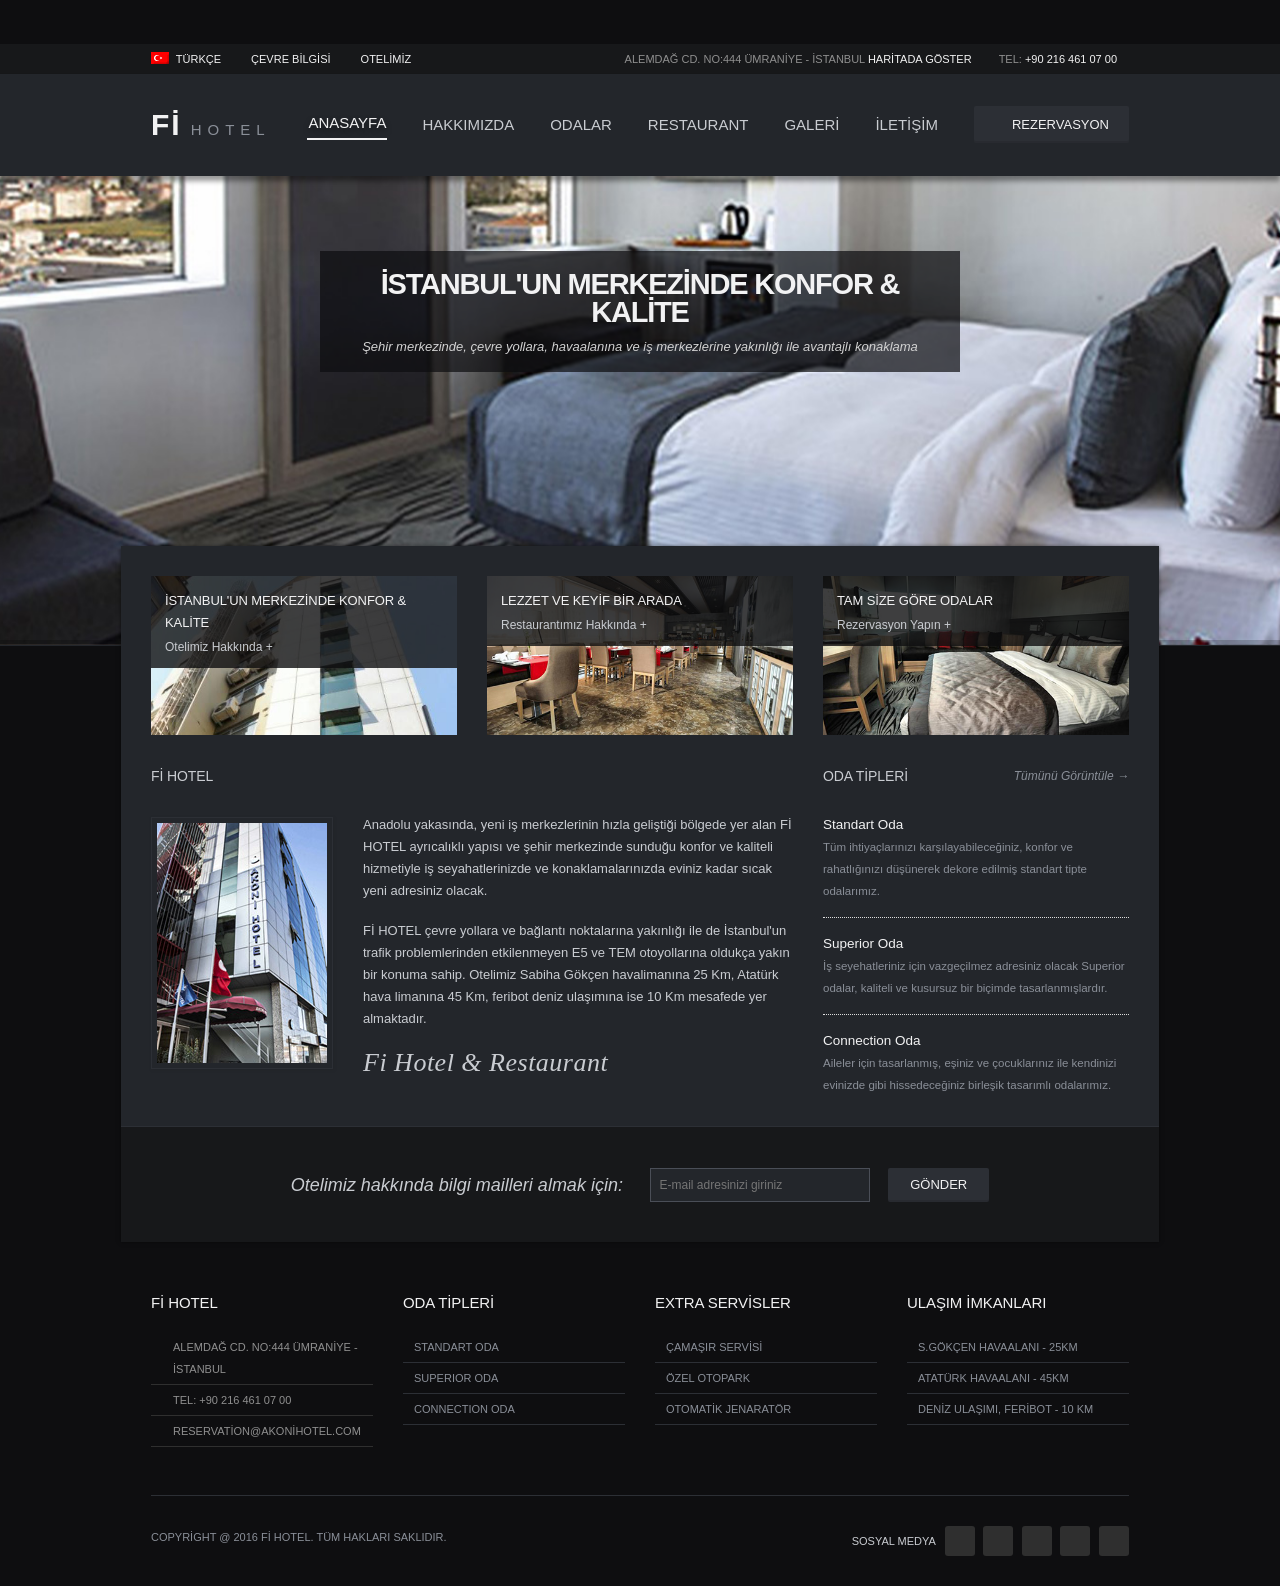
==== index.html @ b672c364 "Add files via upload" ====
<!DOCTYPE html>
<html class=" js inlinesvg csstransforms csstransforms3d csstransitions" lang="tr" id="ls-global"><head><meta http-equiv="Content-Type" content="text/html; charset=UTF-8"><style>body {transition: opacity ease-in 0.2s; } 
body[unresolved] {opacity: 0; display: block; overflow: hidden; position: relative; } 
</style>
<title>Fİ HOTEL WEB SİTESİNE HOŞGELDİNİZ</title>
<meta name="description" content="Şehir merkezinde, çevre yollara, havaalanına ve iş merkezlerine yakınlığı ile avantajlı konaklama.">
<meta name="Abstract" content="İSTANBUL&#39;UN MERKEZİNDE KONFOR &amp; KALİTE"> 
<meta name="keywords" content="hotel, otel, istanbul, istanbul otel, istanbul hotel, istanbul accommodation, accommodation, konaklama, ucuz hotel, ümraniye hotel, ümraniye, turkey otel, turkey hotel, turkey accommodation, fi hotel, fi otel, akoni hotel, akoni otel, ardina hotel, ardina otel ">
<meta name="classification" content="Tasarım, tekstil, giyim">



<meta http-equiv="content-language" content="TR">
<meta http-equiv="expires" content="0"> 
<meta name="alias" content="http://www.akonihotel.com">
<meta name="owner" content="http://www.akonihotel.com">
<meta name="copyright" content="©2016 http://www.akonihotel.com">
<meta name="distribution" content="Global">
<meta name="home_url" content="http://www.akonihotel.com"> 
<meta name="robots" content="all">
<meta name="robots" content="index">
<meta name="robots" content="follow">
<meta name="robots" content="imageindex">
<meta name="robots" content="archive">
<meta name="robots" content="all">
<meta name="revisit-after" content="7 days">
<meta name="rating" content="general">
<meta name="viewport" content="width=device-width,initial-scale=1.0,maximum-scale=1">

    <link href="./ANA_SAYFA_files/css" rel="stylesheet" type="text/css">    
    <link rel="stylesheet" href="./ANA_SAYFA_files/layerslider.css">
    <link rel="stylesheet" href="./ANA_SAYFA_files/style.css">
    <link rel="stylesheet" href="./ANA_SAYFA_files/flexslider.css">
    <link rel="stylesheet" href="./ANA_SAYFA_files/responsive.css">
    <link rel="stylesheet" href="./ANA_SAYFA_files/font-awesome.min.css">
    <link rel="stylesheet" href="./ANA_SAYFA_files/prettyPhoto.css">
    <link rel="stylesheet" href="./ANA_SAYFA_files/woocommerce-modify.css">
    <link rel="stylesheet" href="./ANA_SAYFA_files/brown.css">
    <link rel="stylesheet" href="./custom-colors.css">

    <!-- Browser Specical File-->
    <!--[if IE 8]><link href="assets/css/ie8.css" rel="stylesheet" type="text/css" /><![endif]-->
    
    <!-- JavaScript -->
    <div class="fit-vids-style">­<style>               .fluid-width-video-wrapper {                 width: 100%;                              position: relative;                       padding: 0;                            }                                                                                   .fluid-width-video-wrapper iframe,        .fluid-width-video-wrapper object,        .fluid-width-video-wrapper embed {           position: absolute;                       top: 0;                                   left: 0;                                  width: 100%;                              height: 100%;                          }                                       </style></div><script src="./ANA_SAYFA_files/jquery-1.9.1.min.js"></script>
    <script src="./ANA_SAYFA_files/jquery.modernizr.js"></script>

<link rel="stylesheet" href="./ANA_SAYFA_files/skin.css" type="text/css"></head>
<body>

<div class="body-outer-wrapper">
    <div id="body-wrapper" class="body-wrapper full-width-mode">
        
        <header id="header" class="header-container-wrapper">

            <div class="top-bar-outer-wrapper">
                <div class="top-bar-wrapper container">
                    <div class="row">
                        <div class="top-bar-left left">
                            <nav id="top-nav-id" class="top-nav slideMenu">
                                <ul>
                                    <li style="z-index: 300;"><a href="index.html" class="hasSubMenu"><img class="iclflag" src="./ANA_SAYFA_files/tr.png" alt=""> TÜRKÇE<span class="subDown"></span></a>
                                        <ul style="display: none; top: 30px; visibility: visible;">
                                            <li><a href="index.html"><img class="iclflag" src="./ANA_SAYFA_files/uk_.png" alt=""> English</a></li>
                                        </ul>
                                    </li>
                                    <li><a href="cevre_bilgisi.html">ÇEVRE BİLGİSİ</a></li>
                                    <li><a href="hakkimizda.html">OTELİMİZ</a></li>
                                </ul>
                            </nav>
                        </div>
                        <div class="top-bar-right right">
                            <ul class="top-bar-contact">
                                <li class="top-bar-address">ALEMDAĞ CD. NO:444 ÜMRANİYE - İSTANBUL <a href="iletisim.html">HARİTADA GÖSTER</a></li>
                                <li class="top-bar-phone">TEL: <span>+90 216 461 07 00</span></li>
                                <!-- <li class="top-bar-mail"><a href="#">Reservation@hotec.com</a></li> -->
                            </ul>
                        </div>
                        <div class="clear"></div>
                    </div>
                </div><!-- END .top-bar-wrapper -->
            </div> <!-- END .top-bar-outer-wrapper -->
            <div class="header-outer-wrapper" logo-height="41">
                <div class="header-wrapper container">
                    <div class="row">
                        <div class="twelve columns b0">
                            <div class="header-left left">
                                <div class="logo-wrapper">
                                    <h1><a href="index.html" class="text-logo"><span class="tl-mark">Fİ</span><span class="tl-word">Hotel</span></a></h1>
                                </div>
                            </div>
                            <div class="header-right right">
                                <a href="#" id="primary-nav-mobile-a" class="primary-nav-close">
                                    <span></span>
                                    MENU
                                </a>
                                <nav id="primary-nav-mobile"><ul id="primary-nav-mobile-id">
                                        <li class="current-menu-item"><a href="index.html">ANASAYFA</a></li>
                                        <li><a href="hakkimizda.html">HAKKIMIZDA</a></li>
                                        <li><a href="odalar.html">ODALAR</a></li>
                                        <li><a href="restaurant.html">RESTAURANT</a></li>
                                        <li><a href="galeri.html">GALERİ</a></li>
                                        <li><a href="iletisim.html">İLETİŞİM</a></li>
                                    </ul></nav>
                                <a href="rezervasyon.html" class="btn btn_cyan"><i class="date_icon"></i>REZERVASYON</a>
                                <nav id="primary-nav-id" class="primary-nav slideMenu">
                                    <ul>
                                        <li class="current-menu-item"><a href="index.html" class="">ANASAYFA</a></li>
                                        <li class=""><a href="hakkimizda.html" class="">HAKKIMIZDA</a></li>
                                        <li><a href="odalar.html">ODALAR</a></li>
                                        <li><a href="restaurant.html">RESTAURANT</a></li>
                                        <li><a href="galeri.html">GALERİ</a></li>
                                        <li><a href="iletisim.html">İLETİŞİM</a></li>
                                    </ul>
                                </nav>
                                <div class="clear"></div>
                            </div>
                            <div class="clear"></div>
                        </div>
                        <div class="clear"></div>
                    </div>
                </div><!-- END .header-wrapper -->
            </div><!-- END .header-outer-wrapper -->
        </header> <!-- END .header-container-wrapper -->

        <div class="slider-outer-wrapper">
            <div class="main_slider">
                <div id="layerslider" style="width: 100%; height: 500px; margin: 0px auto; visibility: visible;" class="ls-container ls-fullwidth"><div class="ls-webkit-hack"></div>

                    <div class="ls-inner" style="background-color: transparent; width: 1905px; height: 500px;"><div class="ls-lt-container ls-overflow-hidden" style="width: 1905px; height: 500px;"><div class="ls-lt-tile" style="width: 1905px; height: 71px;"><div class="ls-curtile" style="top: 71px; left: 0px;"><img src="./ANA_SAYFA_files/main_03.jpg" style="width: 2000px; height: 500px; margin-left: -47.5px; margin-top: 0px;"></div><div class="ls-nexttile" style="top: 0px; left: 0px; opacity: 1;"><img src="./ANA_SAYFA_files/main_02.jpg" style="width: 2000px; height: 500px; margin-left: -47.5px; margin-top: 0px;"></div></div><div class="ls-lt-tile" style="width: 1905px; height: 71px;"><div class="ls-curtile" style="top: 71px; left: 0px;"><img src="./ANA_SAYFA_files/main_03.jpg" style="width: 2000px; height: 500px; margin-left: -47.5px; margin-top: -71px;"></div><div class="ls-nexttile" style="top: 0px; left: 0px; opacity: 1;"><img src="./ANA_SAYFA_files/main_02.jpg" style="width: 2000px; height: 500px; margin-left: -47.5px; margin-top: -71px;"></div></div><div class="ls-lt-tile" style="width: 1905px; height: 71px;"><div class="ls-curtile" style="top: 71px; left: 0px;"><img src="./ANA_SAYFA_files/main_03.jpg" style="width: 2000px; height: 500px; margin-left: -47.5px; margin-top: -142px;"></div><div class="ls-nexttile" style="top: 0px; left: 0px; opacity: 1;"><img src="./ANA_SAYFA_files/main_02.jpg" style="width: 2000px; height: 500px; margin-left: -47.5px; margin-top: -142px;"></div></div><div class="ls-lt-tile" style="width: 1905px; height: 71px;"><div class="ls-curtile" style="top: 71px; left: 0px;"><img src="./ANA_SAYFA_files/main_03.jpg" style="width: 2000px; height: 500px; margin-left: -47.5px; margin-top: -213px;"></div><div class="ls-nexttile" style="top: 0px; left: 0px; opacity: 1;"><img src="./ANA_SAYFA_files/main_02.jpg" style="width: 2000px; height: 500px; margin-left: -47.5px; margin-top: -213px;"></div></div><div class="ls-lt-tile" style="width: 1905px; height: 71px;"><div class="ls-curtile" style="top: 71px; left: 0px;"><img src="./ANA_SAYFA_files/main_03.jpg" style="width: 2000px; height: 500px; margin-left: -47.5px; margin-top: -284px;"></div><div class="ls-nexttile" style="top: 0px; left: 0px; opacity: 1;"><img src="./ANA_SAYFA_files/main_02.jpg" style="width: 2000px; height: 500px; margin-left: -47.5px; margin-top: -284px;"></div></div><div class="ls-lt-tile" style="width: 1905px; height: 71px;"><div class="ls-curtile" style="top: 71px; left: 0px;"><img src="./ANA_SAYFA_files/main_03.jpg" style="width: 2000px; height: 500px; margin-left: -47.5px; margin-top: -355px;"></div><div class="ls-nexttile" style="top: 0px; left: 0px; opacity: 1;"><img src="./ANA_SAYFA_files/main_02.jpg" style="width: 2000px; height: 500px; margin-left: -47.5px; margin-top: -355px;"></div></div><div class="ls-lt-tile" style="width: 1905px; height: 74px;"><div class="ls-curtile" style="top: 74px; left: 0px;"><img src="./ANA_SAYFA_files/main_03.jpg" style="width: 2000px; height: 500px; margin-left: -47.5px; margin-top: -426px;"></div><div class="ls-nexttile" style="top: 0px; left: 0px; opacity: 1;"><img src="./ANA_SAYFA_files/main_02.jpg" style="width: 2000px; height: 500px; margin-left: -47.5px; margin-top: -426px;"></div></div></div><div class="ls-layer" style="width: 0px; height: 500px; visibility: visible; display: none; inset: 0px auto auto 0px;">
                        <img src="./ANA_SAYFA_files/main_01.jpg" class="ls-bg" alt="" style="width: 2000px; height: 500px; padding: 0px; border-width: 0px; margin-left: -1000px; margin-top: -250px;">
                        <div class="ls-s2 l1-s1 ls-s" style="padding: 20px; background: rgba(0, 0, 0, 0.5); position: absolute; left: 463.5px; top: 80px; width: auto; height: auto; font-size: 13px; border-width: 0px; margin-left: 0px; margin-top: 450px; display: block; visibility: visible;">
                            <h1 style="margin:0px 0px 13px 0px;font-size:29px;color:#fff;text-transform: uppercase;font-weight: 900;letter-spacing: -1.2px;">İSTANBUL'UN MERKEZİNDE KONFOR &amp; KALİTE</h1>
                            <div style="color:#d2d2d2;font-size: 13px;font-style: italic;">Şehir merkezinde, çevre yollara, havaalanına ve iş merkezlerine yakınlığı ile avantajlı konaklama</div>
                        </div>

                    </div><div class="ls-layer" style="width: 0px; height: 500px; visibility: visible; display: none; inset: 0px auto auto 0px;">

                        <img src="./ANA_SAYFA_files/main_03.jpg" class="ls-bg" alt="" style="width: 2000px; height: 500px; padding: 0px; border-width: 0px; margin-left: -1000px; margin-top: -250px;">
                        <div class="ls-s2 l2-s1 ls-s" style="padding: 20px; background: rgba(0, 0, 0, 0.5); position: absolute; left: 463.5px; top: 80px; width: auto; height: auto; font-size: 13px; border-width: 0px; margin-left: 0px; margin-top: 450px; display: block; visibility: visible;">
                            <h1 style="margin:0px 0px 13px 0px;font-size:29px;color:#fff;text-transform: uppercase;font-weight: 900;letter-spacing: -1.2px;">ÖZEL DEKORASYONLU TAM SİZE GÖRE ODALAR</h1>
                            <div style="color:#d2d2d2;font-size: 13px;font-style: italic;">Her ayrıntısı düşünülmüş, dekorasyonu, eksiksiz konforu ve özel hizmetleri ile tam size göre odalar</div>
                        </div>

                    </div><div class="ls-layer ls-active" style="width: 1905px; height: 500px; inset: 0px 0px auto auto; visibility: visible; display: none;">

                        <img src="./ANA_SAYFA_files/main_02.jpg" class="ls-bg" alt="" style="width: 2000px; height: 500px; padding: 0px; border-width: 0px; margin-left: -1000px; margin-top: -250px; visibility: visible;">
                        <div class="ls-s2 l3-s1 ls-s" style="padding: 20px; background: rgba(0, 0, 0, 0.5); position: absolute; left: 463.5px; top: 80px; width: auto; height: auto; font-size: 13px; border-width: 0px; margin-left: 0px; margin-top: 0px; display: block; visibility: visible;">
                             <h1 style="margin:0px 0px 13px 0px;font-size:29px;color:#fff;text-transform: uppercase;font-weight: 900;letter-spacing: -1.2px;">LEZZET ve KEYİF BİR ARADA</h1>
                            <div style="color:#d2d2d2;font-size: 13px;font-style: italic;">Şeflerimizin sunduğu kaliteli yemekleri özel bir restaurant</div>
                        </div>
                    </div></div>

                    

                    
                <div class="ls-loading-container" style="z-index: -1; display: none;"><div class="ls-loading-indicator"></div></div><a class="ls-nav-prev" href="#" style="visibility: visible;"></a><a class="ls-nav-next" href="#" style="visibility: visible;"></a><div class="ls-bottom-nav-wrapper" style="visibility: visible;"><span class="ls-nav-sides ls-nav-sideleft"></span><span class="ls-bottom-slidebuttons"><a href="#" class=""></a><a href="#" class=""></a><a href="#" class="ls-nav-active"></a></span><span class="ls-nav-sides ls-nav-sideright"></span></div><div class="ls-shadow" style=""></div></div>
            </div>
            <div class="shadow-box"></div>
        </div>

        <div class="main-outer-wrapper has-slider">
            <div class="main-wrapper container">
                <div class="row row-wrapper">
                    <div class="page-outer-wrapper">
                        <div class="page-wrapper twelve columns no-sidebar b0">
                            
                            <div class="row">
                                <div class="twelve columns b0">
                                    <div class="builder-item-wrapper builder-banners">
                                       <!--  <div class="builder-title-wrapper clearfix">
                                            <h3 class="builder-item-title">Our banner</h3>
                                        </div> -->
                                        <div class="builder-item-content row">
                                            <div class="banner-item-wrapper four columns">
                                                <div class="banner-item">
                                                    <div class="banner-details">
                                                        <h3 class="banner-title">İSTANBUL'UN MERKEZİNDE KONFOR &amp; KALİTE</h3>
                                                        <a href="hakkimizda.html" class="banner-more">Otelimiz Hakkında +</a>
                                                    </div>
                                                    <img class="banner-image" src="./ANA_SAYFA_files/main_alt_01.jpg" alt="">
                                                </div>
                                            </div>
                                            <div class="banner-item-wrapper four columns">
                                                <div class="banner-item">
                                                    <div class="banner-details">
                                                        <h3 class="banner-title">LEZZET ve KEYİF BİR ARADA</h3>
                                                        <a href="restaurant.html" class="banner-more">Restaurantımız Hakkında +</a>
                                                    </div>
                                                    <img class="banner-image" src="./ANA_SAYFA_files/main_alt_02.jpg" alt="">
                                                </div>
                                            </div>
                                            <div class="banner-item-wrapper four columns">
                                                <div class="banner-item">
                                                    <div class="banner-details">
                                                        <h3 class="banner-title"> TAM SİZE GÖRE ODALAR</h3>
                                                        <a href="rezervasyon.html" class="banner-more">Rezervasyon Yapın +</a>
                                                    </div>
                                                    <img class="banner-image" src="./ANA_SAYFA_files/main_alt_03.jpg" alt="">
                                                </div>
                                            </div>
                                            <div class="clear"></div>
                                        </div>
                                    </div>
                                </div>
                                <div class="clear"></div>
                            </div><!-- END .row -->

                            
                            <div class="row">
                                <div class="eight columns">
                                    <div class="builder-item-wrapper builder-editor">
                                        <div class="builder-title-wrapper clearfix">
                                            <h3 class="builder-item-title">Fİ HOTEL</h3>
                                        </div>
                                        <div class="builder-item-content row">
                                            <div class="twelve columns b0">
                                                <img class="hotel-thumb" src="./ANA_SAYFA_files/main_left.jpg" alt="">
                                                <p>Anadolu yakasında, yeni iş merkezlerinin hızla geliştiği bölgede yer alan Fİ HOTEL ayrıcalıklı yapısı ve şehir merkezinde sunduğu konfor ve kaliteli hizmetiyle iş seyahatlerinizde ve konaklamalarınızda eviniz kadar sıcak yeni adresiniz olacak.</p>

                                                <p>Fİ HOTEL çevre yollara ve bağlantı noktalarına yakınlığı ile de İstanbul'un trafik problemlerinden etkilenmeyen E5 ve TEM otoyollarına oldukça yakın bir konuma sahip. Otelimiz Sabiha Gökçen havalimanına 25 Km, Atatürk hava limanına 45 Km, feribot deniz ulaşımına ise 10 Km mesafede yer almaktadır.</p>
                                                <div class="hotel-sign-text">Fi Hotel &amp; Restaurant</div>
                                            </div>
                                        </div>
                                    </div>
                                </div>
                                <div class="four columns">
                                    <div class="builder-item-wrapper builder-editor">
                                        <div class="builder-title-wrapper clearfix">
                                            <h3 class="builder-item-title">ODA TİPLERİ</h3>
                                            <a href="odalar.html" class="view-all">Tümünü Görüntüle →</a>
                                        </div>
                                        <div class="builder-item-content row">
                                            <div class="twelve columns b0">
                                                <ul class="upcoming-events">
                                                    <li>
                                                    <a href="#" class="event-title">Standart Oda</a>
                                                    <span>Tüm ihtiyaçlarınızı karşılayabileceğiniz, konfor ve rahatlığınızı düşünerek dekore edilmiş standart tipte odalarımız.</span>
                                                    </li>
                                                    <li>
                                                    <a href="#" class="event-title">Superior Oda</a>
                                                    <span>İş seyehatleriniz için vazgeçilmez adresiniz olacak Superior odalar, kaliteli ve kusursuz bir biçimde tasarlanmışlardır.</span>
                                                    </li>
                                                    <li>
                                                    <a href="#" class="event-title">Connection Oda</a>
                                                    <span>Aileler için tasarlanmış, eşiniz ve çocuklarınız ile kendinizi evinizde gibi hissedeceğiniz birleşik tasarımlı odalarımız.</span>
                                                    </li>
                                                </ul>
                                            </div>
                                        </div>
                                    </div>
                                </div>
                                <div class="clear"></div>
                            </div> <!-- END .row -->


                            </div> <!-- END .page-wrapper -->
                        <div class="clear"></div>

                    </div> <!-- END .page-outer-wrapper -->
                </div>
            </div> <!-- END .main-wrapper -->

            
            <div class="subscribe_section">
                <form id="subscribe_form" method="post" action="#">
                    <label for="email_subscribe">Otelimiz hakkında bilgi mailleri almak için:&nbsp;&nbsp;</label>
                    <input type="text" placeholder="E-mail adresinizi giriniz" value="" name="email_subscribe" id="email_subscribe" class="subs_email_input">
                    <input type="submit" class="btn btn_default" value="Gönder" name="">
                </form>
            </div>
            

        </div> <!-- END .main-outer-wrapper -->

        <footer id="footer" class="footer-outer-wrapper">
            <div class="footer-wrapper container">
                <div class="footer-columns row">
                    <div class="three columns">
                        <div class="widget-container">
                            <h3 class="widgettitle footer-widgettitle">Fi Hotel</h3>
                            <div class="widget-content">
                                <div class="footer-contact">
                                    <ul>
                                        <li class="f-map">ALEMDAĞ CD. NO:444 ÜMRANİYE - İSTANBUL</li>
                                        <li class="f-phone">TEL: <span>+90 216 461 07 00</span></li>
                                        <li class="f-mail"><a href="mailto:reservation@akonihotel.com">reservation@akonihotel.com</a></li>
                                    </ul>
                                </div>
                            </div>
                        </div>
                    </div>
                     <div class="three columns">
                        <div class="widget-container widget_nav_menu">
                            <h3 class="widgettitle footer-widgettitle">ODA TİPLERİ</h3>
                            <div class="widget-content">
                                <ul>
                                    <li><a href="#">STANDART ODA</a></li>
                                    <li><a href="#">SUPERIOR ODA</a></li>
                                    <li><a href="#">CONNECTION ODA</a></li>
                                </ul>
                            </div>
                        </div>
                    </div>
                     <div class="three columns">
                        <div class="widget-container widget_nav_menu">
                            <h3 class="widgettitle footer-widgettitle">EXTRA SERVİSLER</h3>
                            <div class="widget-content">
                                <ul>
                                    <li><a href="#">ÇAMAŞIR SERVİSİ</a></li>
                                    <li><a href="#">ÖZEL OTOPARK</a></li>
                                    <li><a href="#">OTOMATİK JENARATÖR</a></li>
                                </ul>
                            </div>
                        </div>
                    </div>
                     <div class="three columns">
                        <div class="widget-container widget_nav_menu">
                            <h3 class="widgettitle footer-widgettitle">ULAŞIM İMKANLARI</h3>
                            <div class="widget-content">
                                <ul>
                                    <li><a href="#">S.GÖKÇEN HAVAALANI - 25km</a></li>
                                    <li><a href="#">ATATÜRK HAVAALANI - 45km</a></li>
                                    <li><a href="#">DENİZ ULAŞIMI, FERİBOT - 10 KM</a></li>
                                </ul>
                            </div>
                        </div>
                    </div>

                    <div class="clear"></div>
                </div>
                <div class="footer-copyright-wrapper row">
                    <div class="twelve columns">
                        <div class="footer-copyright">
                            <div class="copy-left left">
                                Copyright @ 2016 Fİ HOTEL. TÜM HAKLARI SAKLIDIR.
                            </div>
                            <div class="copy-social right">
                                <ul class="footer-social">
                                    <li class="stay_connected">SOSYAL MEDYA</li>
                                    <li class="social-twitter"><a href="#" target="_blank">Twitter</a></li>
                                    <li class="social-facebook"><a href="#" target="_blank">Facebook</a></li>
                                    <li class="social-google-plus"><a href="#" target="_blank">Google Plus</a></li>
                                    <li class="social-youtube"><a href="#" target="_blank">Youtube</a></li>
                                    <li class="social-skype"><a href="#" target="_blank">Skype</a></li>
									
                                </ul>
                            </div>
                            <div class="clear"></div>
                        </div>
                    </div>
                    <div class="clear"></div>
                </div>
            </div> <!-- END .footer-wrapper -->
        </footer> <!-- END .footer-outer-wrapper -->


    </div><!-- END .body-wrapper -->
</div><!-- END .body-outer-wrapper -->
	

    <!-- Javascript -->
    
    <script src="./ANA_SAYFA_files/ddsmoothmenu.js"></script>
    <script src="./ANA_SAYFA_files/purl.js"></script>
    <script src="./ANA_SAYFA_files/jquery.prettyPhoto.js"></script>
    <script src="./ANA_SAYFA_files/jquery.fitvids.js"></script>
    <script src="./ANA_SAYFA_files/jquery.imagesloaded.min.js"></script>
    <script src="./ANA_SAYFA_files/jquery.isotope.min.js"></script>

    <!-- Included LayerSlider -->
    <script src="./ANA_SAYFA_files/jquery-easing-1.3.js"></script>
    <script src="./ANA_SAYFA_files/jquery-transit-modified.js"></script>
    <script src="./ANA_SAYFA_files/layerslider.transitions.js"></script>
    <script src="./ANA_SAYFA_files/layerslider.kreaturamedia.jquery.js"></script>
    
    <script type="text/javascript">
    /* <![CDATA[ */
    var FS = {"animation":"slide","pauseOnHover":"true","controlNav":"true","directionNav":"false","animationDuration":"500","slideshowSpeed":"5000","pauseOnAction":"false"};
    /* ]]> */
    </script>

    <script src="./ANA_SAYFA_files/jquery.flexslider.js"></script>
    <script src="./ANA_SAYFA_files/jquery-ui.datepicker.js"></script>
    <script src="./ANA_SAYFA_files/shortcodes.js"></script>
    <script src="./ANA_SAYFA_files/custom.js"></script>


</body></html>
---- ANA_SAYFA_files/layerslider.css ----
/*
	* Style settings of LayerSlider
	*
	* (c) 2011-2013 George Krupa, John Gera & Kreatura Media
	*
	* web:					http://kreaturamedia.com/
	* Facebook: 			http://facebook.com/kreaturamedia/
	* standalone version: 	http://kreaturamedia.com/codecanyon/plugins/layerslider/
	* WordPress version: 	http://wordpress.kreatura.hu/layersliderwp/
	* email: 				contact<AT>kreaturamedia<DOT>com
	*
	* Licenses:
	*
	* http://codecanyon.net/licenses/
*/



/* Global settings */

.ls-container {
	visibility: hidden;
	position: relative;
}

.ls-lt-container {
	position: absolute;
}

.ls-container-fullscreen {
	width: 96% !important;
}

.ls-overflow-hidden {
	overflow: hidden;
}

.ls-inner {
	position: relative;
	background-position: center center;
	z-index: 2;
}

.ls-loading-container {
	position: absolute !important;
	display: none;
	z-index: 3 !important;
	left: 50% !important;
	top: 50% !important;
}

.ls-loading-indicator {
	margin: 0px auto;
}

.ls-inner,
.ls-layer {
	width: 100%;
	height: 100%;
}

.ls-layer {
	position: absolute;
	display: none;
	background-position: center center;
	overflow: hidden;
}

.ls-active,
.ls-animating {
	display: block !important;
}

.ls-layer > * {
	position: absolute;
	line-height: normal;	
	margin: 0px;
	left: 0px;
	top: 0px;
}

.ls-layer .ls-bg {
	left: 50%;
	top: 50%;
}

.ls-yourlogo {
	position: absolute;
	z-index: 99;
}



/* Navigation */

.ls-bottom-nav-wrapper {
	height: 0px;
}

.ls-bottom-slidebuttons {
	text-align: left;
}

.ls-bottom-nav-wrapper,
.ls-below-thumbnails {
	z-index: 2;
	height: 0px;
	position: relative;
	text-align: center;
	margin: 0px auto;
}

.ls-below-thumbnails {
	display: none;
	z-index: 6;
}

.ls-bottom-nav-wrapper a,
.ls-nav-prev,
.ls-nav-next {
	outline: none;
}

* .ls-bottom-nav-wrapper *,
* .ls-bottom-nav-wrapper span * {
	direction: ltr !important;
}

.ls-bottom-slidebuttons {
	position: relative;
	z-index: 1000;
}

.ls-bottom-slidebuttons,
.ls-nav-start,
.ls-nav-stop,
.ls-nav-sides {
	position: relative;	
}

.ls-link {
	position: absolute;
	width: 100% !important;
	height: 100% !important;
	left: 0px !important;
	top: 0px !important;
}



/* Embedded videos */

.ls-vpcontainer {
	width: 100%;
	height: 100%;
	position: absolute;
	left: 0px;
	top: 0px;
}

.ls-videopreview {
	width : 100%;
	height : 100%;
	position : absolute;
	left : 0px;
	top : 0px;
	cursor : pointer;
}

.ls-playvideo {
	position: absolute;
	left: 50%;
	top: 50%;
	cursor: pointer;
}



/* Thumbnails */

.ls-tn {
	display: none !important;
}

.ls-thumbnail-hover {
	display: none;
	position: absolute;
	left: 0px;
}

.ls-thumbnail-hover-inner {
	width: 100%;
	height: 100%;
	position: absolute;
	left: 0px;
	top: 0px;
	display: none;
}

.ls-thumbnail-hover-bg {
	position: absolute;
	width: 100%;
	height: 100%;
	left: 0px;
	top: 0px;
}

.ls-thumbnail-hover-img {
	position: absolute;
	overflow: hidden;
}

.ls-thumbnail-hover img {
	max-width: none !important;
	position: absolute;
	display: inline-block;
	visibility: visible !important;
	left: 50%;
	top: 0px;
}

.ls-thumbnail-hover span {
	left: 50%;
	top: 100%;
	width: 0px;
	height: 0px;
	display: block;
	position: absolute;
	border-left-color: transparent !important;
	border-right-color: transparent !important;
	border-bottom-color: transparent !important;
}

.ls-thumbnail-wrapper {
	position: relative;
	width: 100%;
	margin: 0 auto;
	z-index: 4;
}

.ls-thumbnail {
	position: relative;
	margin: 0 auto;
}

.ls-thumbnail-inner,
.ls-thumbnail-slide-container {
	width: 100%;	
}

.ls-thumbnail-slide-container {
	overflow: hidden !important;
	position: relative;
}

.ls-touchscroll {
	overflow-x: auto !important;
}

.ls-thumbnail-slide {
	text-align: center;
	white-space: nowrap;
	float: left;
	position: relative;
}

.ls-thumbnail-slide a {
	overflow: hidden;
	display: inline-block;
	width: 0px;
	height: 0px;
	position: relative;
}

.ls-thumbnail-slide img {
	max-width: none !important;
	max-height: 100% !important;
	height: 100%;
	visibility: visible !important;
}

.ls-shadow {
	display: none;
	position: absolute;
	z-index: 1;
	top: 100%;
	width: 100%;
	left: 0px;
}

.ls-shadow img {
	width: 100%;
	height: 100%;
	position: absolute;
	left: 0px;
	top: 0px;
}

.ls-bottom-nav-wrapper,
.ls-thumbnail-wrapper,
.ls-nav-prev,
.ls-nav-next {
	visibility: hidden;
}



/* WP plugin fullWidth */

.ls-wp-fullwidth-container {
	width: 100%;
	position: relative;
}

.ls-wp-fullwidth-helper {
	position: absolute;
}



/* 2D & 3D Layer Transitions */

.ls-overflow-hidden {
	overflow: hidden;
}

.ls-lt-tile {
	position: relative;
	overflow: hidden;
	float: left;
}

.ls-curtile, .ls-nexttile {
	position: absolute;
	width: 100% !important;
	height: 100% !important;
	overflow: hidden;
}

.ls-curtile {
	left: 0px;
	top: 0px;
}

.ls-curtile img,
.ls-nexttile img {
	position: absolute;
	filter: inherit;
}

.ls-3d-container {
	position: relative;
	perspective: 1000px;
	-o-perspective: 1000px;
	-ms-perspective: 1000px;
	-moz-perspective: 1000px;
	-webkit-perspective: 1000px;
	overflow: visible !important;
}

.ls-3d-box {
	position: absolute;
	top: 50%;
	left: 50%;
	transform-style: preserve-3d;
	-o-transform-style: preserve-3d;
	-ms-transform-style: preserve-3d;
	-moz-transform-style: preserve-3d;
	-webkit-transform-style: preserve-3d;
}

.ls-3d-box div {
	overflow: hidden;
	background: #777;
	margin: 0px;
	padding: 0px;
	position: absolute;
	transform-style: preserve-3d;
	-o-transform-style: preserve-3d;
	-ms-transform-style: preserve-3d;
	-moz-transform-style: preserve-3d;
	-webkit-transform-style: preserve-3d;
}



/* Full screen */

.ls-fullscreen {
	position: absolute;
	z-index: 10;
	cursor: pointer;
	display: block;
}



/* Removing all default global styles of WordPress themes */

html * .ls-nav-prev,
html * .ls-nav-next,
html * .ls-container img,
html * .ls-bottom-nav-wrapper a,
html * .ls-container .ls-fullscreen,
body * .ls-nav-prev,
body * .ls-nav-next,
body * .ls-container img,
body * .ls-bottom-nav-wrapper a,
body * .ls-container .ls-fullscreen,
#ls-global * .ls-nav-prev,
#ls-global * .ls-nav-next,
#ls-global * .ls-container img,
#ls-global * .ls-bottom-nav-wrapper a,
#ls-global * .ls-container .ls-fullscreen {
	transition: none;
	-o-transition: none;
	-ms-transition: none;
	-moz-transition: none;
	-webkit-transition: none;
	line-height: normal;
	outline: none;
	padding: 0px;
	border: 0px;
}

html * .ls-thumbnail a,
body * .ls-thumbnail a,
#ls-global * .ls-thumbnail a {
	transition: none;
	-o-transition: none;
	-ms-transition: none;
	-moz-transition: none;
	-webkit-transition: none;
	line-height: normal;
	outline: none;
	padding: 0px;
	border: 0px;	
}

html * .ls-container img,
body * .ls-container img,
#ls-global * .ls-container img {
	background: none !important;
	min-width: 0 !important;
	max-width: none !important;
	border-radius: 0px;
	box-shadow: none;
	border: 0px;
	padding: 0px;
}

html * .ls-wp-container .ls-layer > *,
body * .ls-wp-container .ls-layer > *,
#ls-global * .ls-wp-container .ls-layer > * {
	line-height: normal;
	outline: none;
	padding: 0px;
	margin: 0px;	
	border: 0px;
}

.ls-wp-fullwidth-container,
.ls-wp-fullwidth-helper,
.ls-container,
.ls-container * {
	box-sizing: content-box !important;
	-moz-box-sizing: content-box !important;
	-webkit-box-sizing: content-box !important;
}

html * .ls-yourlogo,
body * .ls-yourlogo,
#ls-global * .ls-yourlogo {
	margin: 0px;	
}

html * .ls-tn,
body * .ls-tn,
#ls-global * .ls-tn {
	display: none;
}

.site {
	overflow: visible !important;
}



/* Style of LayerSlider Debug Console */

.ls-debug-console * {
	margin: 0px !important;
	padding: 0px !important;
	border: 0px !important;
	color: white !important;
	text-shadow: none !important;
	font-family: "HelveticaNeue-Light", "Helvetica Neue Light", Helvetica, Arial, sans-serif !important;
	line-height: normal !important;
	-webkit-font-smoothing: antialiased !important;
	text-align: left !important;
	font-style: normal !important;
}

.ls-debug-console h1 {
	padding-top: 10px !important;
	font-size: 17px !important;
	font-weight: bold !important;
}

.ls-debug-console h1:first-child {
	padding-top: 0px !important;
}

.ls-debug-console ul {
	padding-top: 10px !important;
	list-style: none !important;
}

.ls-debug-console li {
	margin-left: 10px !important;
	font-size: 13px !important;
	position: relative !important;
	font-weight: normal !important;
}

html * .ls-debug-console li ul,
body * .ls-debug-console li ul,
#ls-global * .ls-debug-console li ul {
	display: none;
	width: 260px;
	left: -10px;	
}

.ls-debug-console li ul {
	position: absolute !important;
	bottom: 100% !important;
	padding: 10px 10px 10px 0px !important;
	background: white !important;
	border-radius: 10px !important;
	box-shadow: 0px 0px 20px black !important;
}

html * .ls-debug-console li:hover ul,
body * .ls-debug-console li:hover ul,
#ls-global * .ls-debug-console li:hover ul {
	display: block;	
}

.ls-debug-console li ul * {
	color: black !important;
}

.ls-debug-console a {
	text-decoration: none !important;
	border-bottom: 1px dotted white !important;
}

.ls-error {
	border-radius: 5px !important;
	-moz-border-radius: 5px !important;
	-wenkit-border-radius: 5px !important;
	background: white !important;
	height: auto !important;
	width: auto !important;
	color: white !important;
	padding: 20px 40px 30px 80px !important;
	position: relative !important;
	box-shadow: 0px 2px 20px -5px black;
}

.ls-error p {
	line-height: normal !important;
	text-shadow: none !important;	
	margin: 0px !important;
	padding: 0px !important;
	border: 0px !important;
	text-align: justify !important;
	font-family: Arial, sans-serif !important;
}

.ls-error .ls-error-title {
	line-height: 40px !important;
	color: red !important;
	font-weight: bold !important;
	font-size: 16px !important;
}

.ls-error .ls-error-text {
	color: #555 !important;
	font-weight: normal !important;
	font-size: 13px !important;
}

.ls-error .ls-exclam {
	width: 40px !important;
	height: 40px !important;
	position: absolute !important;
	left: 20px !important;
	top: 20px !important;
	border-radius: 50px !important;
	-moz-border-radius: 50px !important;
	-webkit-border-radius: 50px !important;
	font-size: 30px !important;
	font-weight: bold !important;
	color: white !important;
	line-height: 40px !important;
	background: red !important;
	text-align: center !important;
}



/* GPU Hardware Acceleration */

html * .ls-container .ls-shadow,
html * .ls-container .ls-layer > *,
html * .ls-container .ls-fullscreen,
html * .ls-container .ls-webkit-hack,
html * .ls-container .ls-3d-container,
html * .ls-container .ls-lt-container,
html * .ls-container .ls-lt-container *,
html * .ls-container .ls-thumbnail-wrapper,
html * .ls-container .ls-bottom-nav-wrapper,
body * .ls-container .ls-shadow,
body * .ls-container .ls-layer > *,
body * .ls-container .ls-fullscreen,
body * .ls-container .ls-webkit-hack,
body * .ls-container .ls-3d-container,
body * .ls-container .ls-lt-container,
body * .ls-container .ls-lt-container *,
body * .ls-container .ls-thumbnail-wrapper,
body * .ls-container .ls-bottom-nav-wrapper,
#ls-global * .ls-container .ls-shadow,
#ls-global * .ls-container .ls-layer > *,
#ls-global * .ls-container .ls-fullscreen,
#ls-global * .ls-container .ls-webkit-hack,
#ls-global * .ls-container .ls-3d-container,
#ls-global * .ls-container .ls-lt-container,
#ls-global * .ls-container .ls-lt-container *,
#ls-global * .ls-container .ls-thumbnail-wrapper,
#ls-global * .ls-container .ls-bottom-nav-wrapper {
	backface-visibility: hidden;
	-moz-backface-visibility: hidden;
	-webkit-backface-visibility: hidden;
	transform: translateZ(0px);
	-o-transform: translateZ(0px);
	-ms-transform: translateZ(0px);
	-moz-transform: translateZ(0px);
	-webkit-transform: translateZ(0px);
}

/* Firefox embedded video fix */

html * .ls-container .ls-video-layer,
body * .ls-container .ls-video-layer,
#ls-global * .ls-container .ls-video-layer,
html * .ls-container .ls-layer iframe,
body * .ls-container .ls-layer iframe,
#ls-global * .ls-container .ls-layer iframe {
	backface-visibility: visible !important;
	-moz-backface-visibility: visible !important;
	transform: none !important;
	-moz-transform: none !important;
}

html * .ls-container .ls-webkit-hack,
body * .ls-container .ls-webkit-hack,
#ls-global * .ls-container .ls-webkit-hack {
	width: 100%;
	height: 100%;
	position: absolute;
	left: 0px;
	top: 0px;
	z-index: 1;
}

/* GPU */

@media (transform-3d), (-o-transform-3d), (-ms-transform-3d), (-moz-transform-3d), (-webkit-transform-3d) {
	#ls-test3d {
		position: absolute;
		left: 9px;
		height: 3px;
	}
}
---- ANA_SAYFA_files/style.css ----
/*

Hotec Website Template
Author : http://www.smooththemes.com

*/

/*--------------------------------------------------------------------------------------------

	WARNING! DO NOT EDIT THIS FILE!
	To make it easy to update your theme, you should not edit the styles in this file. Instead use
	the custom.css file to add your styles. You can copy a style from this file and paste it in
	custom.css and it will override the style in this file. You have been warned! :)

----------------------------------------------------------------------------------------------

/* 1. CSS Reset
--------------------------------------------------------------------------------------------*/

	article, aside, details, figcaption, figure, footer, header, hgroup, nav, section { display: block; }
	html { font-size: 100%; overflow-y: scroll; -webkit-tap-highlight-color: rgba(0, 0, 0, 0); -webkit-text-size-adjust: 100%; -ms-text-size-adjust: 100%; }
	abbr[title] { border-bottom: 1px dotted; }
	b, strong { font-weight: bold; }
	blockquote { margin: 1em 40px; }
	dfn { font-style: italic; }
	hr { border: 0; border-top: 1px solid #ccc; display: block; margin: 1em 0; padding: 0; }
	ins { background: #ff9; color: #000; text-decoration: none; }
	mark { background: #ff0; color: #000; font-style: italic; font-weight: bold; }
	pre, code, kbd, samp { font-family: monospace, monospace; _font-family: 'courier new', monospace; font-size: 1em; }
	pre, code { white-space: pre; white-space: pre-wrap; word-wrap: break-word; }
	q { quotes: none; }
	q:before, q:after { content: ""; content: none; }
	small { font-size: 85%; }
	sub, sup { font-size: 75%; line-height: 0; position: relative; vertical-align: baseline; }
	sup { top: -0.5em; }
	sub { bottom: -0.25em; }
	ul, ol { margin: 0; padding: 0; list-style-position: inside; }
	ul ul, ol ol, ul ol, ol ul { margin: 0; }
	dd { margin: 0 0 0 40px; }
	nav ul, nav ol, #mainmenu, .part-items { list-style: none; list-style-image: none; margin: 0; padding: 0; }
	img { border: 0; -ms-interpolation-mode: bicubic; vertical-align: middle; }
	svg:not(:root) { overflow: hidden; }
	figure, form { margin: 0; }
	fieldset { border: 0; margin: 0; padding: 0; }
	legend { border: 0; margin-left: -7px; padding: 0; }
	label { cursor: pointer; }
	button, input, select, textarea {margin: 0; vertical-align: baseline;}
	button, input { line-height: normal; }
	table button, table input {}
	button, input[type=button], input[type=reset], input[type=submit] { cursor: pointer; -webkit-appearance: button; }
	textarea { overflow: auto; vertical-align: top; resize: vertical; }
	table { border-collapse: collapse; border-spacing: 0; }
	th {}

	/*Clearfix ---------------------------*/
	.clearfix:before, .clearfix:after { content: ""; display: table; }
	.clearfix:after { clear: both; }
	.clearfix {}


/* 2. Basic : General - Typography - Links - Tables - List - Images - Blockquote ...
--------------------------------------------------------------------------------------------*/

	/*Ganeral 
	----------------------------------------------------------------------------------------*/
	body { background: #f5f5f5; font: 13px Arial,sans-serif;color: #666666; 
			line-height:22px;position: relative; -webkit-font-smoothing: antialiased;-webkit-text-size-adjust: 100%;;margin:0;padding:0}

	/*Fullwidth or Boxed-Mode
	----------------------------------------------------------------------------------------*/
	.full-width-mode{width:100%;margin:0 auto;}
	.boxed-mode{max-width: 1038px;background: #fff;margin:0 auto;-webkit-box-shadow: 0 0 9px 3px rgba(0, 0, 0, 0.2);box-shadow:  0 0 9px 3px rgba(0, 0, 0, 0.2);overflow: hidden;}
	.boxed-mode .main-outer-wrapper.has-slider{margin-top:0px;}
	.boxed-mode .ls-bottom-nav-wrapper{bottom:10px;}
	.boxed-mode .main-outer-wrapper{box-shadow: none !important;}

	.boxed-mode .header-outer-wrapper.fixed{ max-width: 1038px;  position: fixed;  top: 0px; z-index: 99; }
	.full-width-mode .header-outer-wrapper.fixed{  width: 100%; z-index: 99; position: fixed; top: 0px; }

	/*Typography
	----------------------------------------------------------------------------------------*/
	h1,h2,h3,h4,h5,h6 {font-weight: 400;padding: 0;color: #333;margin-top:0px;letter-spacing: -0.1px;font-family: 'Roboto',Arial,sans-serif;}
	h1 {font-size: 24px;line-height: 28px;}
	h2 {font-size: 20px;line-height: 27px;margin: 0 0 20px 0;}
	h3 {font-size: 16px;line-height: 22px;}
	h4 {font-size: 14px;line-height: 20px;}
	h5 {font-size: 12px;line-height: 18px;}
	h6 {font-size: 10px;line-height: 16px;}

	.subheader { color: #777; font-weight: 300; margin-bottom: 24px; }
	p {line-height: inherit; margin: 0 0 18px; }
	p img { margin: 0; }
	p.lead { font-size: 18px; font-size: 1.8rem; line-height: 1.5;  }
	em, i { font-style: italic; line-height: inherit; }
	strong, b { font-weight: bold; line-height: inherit; }
	small { font-size: 60%; line-height: inherit; }
	h1 small, h2 small, h3 small, h4 small, h5 small { color: #777; }

	/*Form
	----------------------------------------------------------------------------------------*/
	fieldset{ padding:20px; border:1px solid #e0e0e0;}
	input[type=text],input[type=password],textarea{ color:#a9a9a9; padding:0.7em 10px; border:1px solid #f0f0f0; background:#f4f4f4;font-size: 12px;}
	textarea{ width:90%; font-size:13px; background:#f4f4f4; overflow:auto; -webkit-border-radius: 2px; -moz-border-radius: 2px; border-radius: 2px;color:#a9a9a9;margin-top:3px;line-height: 24px;min-height: 100px;}
	input, textarea,input[type="submit"]:focus{outline:0 none;}
	input[type="radio"],input[type="checkbox"]{margin-right:10px; margin-left:10px;}
	button::-moz-focus-inner { border: 0; padding: 0;}
	input[type="reset"],input[type="submit"],input[type="button"], button{background: #bca474; border:none;margin:0; outline-width:0; padding:8px 22px 10px; height:34px; text-shadow:0 1px 0 rgba(0, 0, 0, 0.1);text-align:center}
	input[type="button"]:hover, input[type="button"]:focus,input[type="reset"]:hover,
	input[type="reset"]:focus,input[type="submit"]:hover,input[type="submit"]:focus,
	button:hover,button:focus{cursor:pointer;}

	/*Links
	----------------------------------------------------------------------------------------*/
	a { color: #bca474;text-decoration: none;line-height: inherit;}
	a:hover {color:#202020;
		-o-transition:.5s;
		-ms-transition:.5s;
		-moz-transition:.5s;
		-webkit-transition:.5s;}
	a:focus {outline: medium none;}
	p a, p a:visited { line-height: inherit; }

	/*List
	----------------------------------------------------------------------------------------*/
	ul, ol { margin-bottom: 18px; }
	ul { list-style: none outside; }
	ol { list-style: decimal; }
	ol, ul.square, ul.circle, ul.disc { margin-left: 30px; }
	ul.square { list-style: square outside; }
	ul.circle { list-style: circle outside; }
	ul.disc { list-style: disc outside; }
	li { list-style-position: outside; }
	ul.large li { line-height: 21px; }

	/*Table
	----------------------------------------------------------------------------------------*/
	table { }
	table thead, table tfoot { }
	table thead tr th,
	table tfoot tr th,
	table tbody tr td,
	table tr td,
	table tfoot tr td { font-size: 12px; line-height: 18px;}
	table thead tr th,
	table tfoot tr td { padding: 8px 10px 9px; font-size: 14px; font-weight: bold; color: #222; }
	table thead tr th:first-child, table tfoot tr td:first-child { border-left: none; }
	table thead tr th:last-child, table tfoot tr td:last-child { border-right: none; }
	table tbody tr.even,
	table tbody tr.alt {  }
	table tbody tr:nth-child(even) {  }
	table tbody tr td {padding: 9px 10px; border: none; }

	/*Blockquote
	----------------------------------------------------------------------------------------*/
	blockquote, blockquote p { line-height: 20px; color: #777; }
	blockquote { margin: 0 0 18px; padding: 9px 20px 0 19px; border-left: 1px solid #ddd; }
	blockquote cite { display: block; font-size: 12px; font-size: 1.2rem; color: #555; }
	blockquote cite:before { content: "\2014 \0020"; }
	blockquote cite a, blockquote cite a:visited { color: #555; }
	hr { border: solid #ddd; border-width: 1px 0 0; clear: both; margin: 12px 0 18px; height: 0; }
	abbr, acronym { text-transform: uppercase; font-size: 90%; color: #222; border-bottom: 1px solid #ddd; cursor: help; }
	abbr { text-transform: none; }

	/*Images
	----------------------------------------------------------------------------------------*/
	object, embed { max-width: 100%; height: auto;}
	img { -ms-interpolation-mode: bicubic;border: 0;vertical-align:middle;height: auto;}
	#main img{max-width:100%;}
	#map_canvas img, .map_canvas img {max-width: none!important;}

	/*Wordpress Style 
	----------------------------------------------------------------------------------------*/
	.alignleft, img.alignleft { float:left; margin: 5px 20px 20px 0px; }
	.alignright, img.alignright { float:right; margin: 5px 0px 20px 20px; }
	.aligncenter, img.aligncenter { display:block; margin: 5px auto; }
	.alignnone, img.alignnone { margin: 5px 20px 20px 0; }
	.wp-caption { text-align: center; padding:0;}
	.wp-caption img { border: 0 none; padding: 0; margin: 0; max-width: 98.5%; width: auto;display: block;}
	.wp-caption p.wp-caption-text { line-height: 1.5; font-size: 10px; margin: 0;padding-top:5px;}
	.wp-smiley { margin: 0 !important; max-height: 1em; }
	.gallery dl {}
	.gallery dt {}
	.gallery dd {}
	.gallery dl a {}
	.gallery dl img {}
	.gallery-caption {}
	.size-full {}
	.size-large {}
	.size-medium {}
	.size-thumbnail {}
	.sticky{}
	.bypostauthor{}

	/*Custom Css 
	----------------------------------------------------------------------------------------*/
	.left        { float: left; }
	.right       { float: right; }
	.text-left   { text-align: left; }
	.text-right  { text-align: right; }
	.text-center { text-align: center; }
	.text-bold	 { font-weight:bold;}
	.hide        { display: none; }
	.clear,br.clear{clear: both;height:0;}
	#googlemap img, object, embed { max-width: none; }
	#map_canvas embed { max-width: none; }
	#map_canvas img { max-width: none; }
	#map_canvas object { max-width: none; }
	.t0{margin-top:0px !important;}.t10{margin-top:10px !important;}.t15{margin-top:15px !important;}.t20{margin-top:20px !important;}
	.t30{margin-top:30px !important;}.t35{margin-top:35px !important;}.t40{margin-top:40px !important;}
	.b0{margin-bottom:0px !important;}.b10{margin-bottom:10px !important;}.b20{margin-bottom:20px !important;}
	.b30{margin-bottom:30px !important;}.b35{margin-bottom:35px !important;}.b40{margin-bottom:40px !important;}
	
	/* DDsmoothmenu
	----------------------------------------------------------------------------------------*/
	.slideMenu{}
	.slideMenu ul{z-index:100;margin: 0;padding: 0;list-style-type: none;}
	/*Top level list items*/
	.slideMenu ul li{position: relative;display: inline;float: left;}
	/*Top level menu link items style*/
	.slideMenu ul li a{display: block;padding: 8px 10px;text-decoration: none;z-index: 0;position: relative;}
	* html .slideMenu ul li a{ display: inline-block;}
	.slideMenu ul li a:link, .slideMenu ul li a:visited{}
	.slideMenu ul li a.selected{ background: black; }
	.slideMenu ul li a:hover{/*background of menu items during onmouseover (hover state)*/}
	/*1st sub level menu*/
	.slideMenu ul li ul{position: absolute;left: 0;display: none; /*collapse all sub menus to begin with*/visibility: hidden;z-index: 100;}
	/*Sub level menu list items (undo style from Top level List Items)*/
	.slideMenu ul li ul li{display: list-item;float: none;}
	/*All subsequent sub menu levels vertical offset after 1st level sub menu */
	.slideMenu ul li ul li ul{top: 0;}
	/* Sub level menu links style */
	.slideMenu ul li ul li a{min-width: 130px; /*width of sub menus*/padding:8px 13px 8px;display: block;z-index: 100;}
	/* Holly Hack for IE \*/
	* html .slideMenu{height: 1%;} /*Holly Hack for IE7 and below*/


/* 3. Site Structure
--------------------------------------------------------------------------------------------*/

	/* Header Wrapper
	----------------------------------------------------------------------------------------*/
	
	/*#header .container,.titlebar-outer-wrapper .container{max-width: 1068px;}
	#header .row,.titlebar-outer-wrapper .row{width:1068px;}*/

	/* Top Bar */
	.top-bar-outer-wrapper{background: #202020;color:#a4a4a4;font-family: 'Roboto',Arial,sans-serif;text-transform: uppercase;font-size: 11px}
	.top-bar-outer-wrapper a,.top-bar-contact span span{color:#fff;}
	.top-bar-outer-wrapper img{display: inline-block;}

		/* Top Bar Navigation */
		.top-nav.slideMenu ul li a{padding:4px 15px;}
		.top-nav ul li a:hover{background: #404040;}
		.top-nav ul li ul{background: #202020;z-index: 100;}

		.top-nav .iclflag{margin-right:4px;margin-bottom:5px;width: 18px;height:12px;}

		/* Top Bar Right */
		.top-bar-right{padding-top:4px;margin-right:15px;}
		.top-bar-contact{margin-bottom: 0px;}
		.top-bar-contact li{display: inline-block;margin-left:10px;}
		.top-bar-contact li span{color:#fff;}
		.top-bar-right a:hover{color:#bca474;}
		.top-bar-address{padding-right:14px;background:url('assets/images/icon-map.png') no-repeat right center;}
		.top-bar-phone{padding-right:12px;background:url('assets/images/icon-phone.png') no-repeat right center;}
		.top-bar-mail{padding-right:17px;background:url('assets/images/icon-mail.png') no-repeat right center;}

	/* Header */
	.header-outer-wrapper{background: #ffffff; box-shadow:0 5px 5px rgba(0, 0, 0, 0.1);-webkit-box-shadow: 0 5px 5px rgba(0, 0, 0, 0.1); -moz-box-shadow: 0 5px 5px rgba(0, 0, 0, 0.1);position: relative;z-index: 100;}

	.header-outer-wrapper h1{margin-bottom:0px;}
	.logo-wrapper{padding-top:30px;}
	
	.header-right,.header-right .btn{font-family: 'Roboto',Arial,sans-serif;text-transform: uppercase;}
	.header-right .btn{background-image:url('assets/images/icon-date.png');background-position: 16px 10px;background-repeat: no-repeat;}
	.header-right .btn{float:right;margin-top:32px;padding:7px 20px 7px 35px;margin-left:36px;}
	.header-right #primary-nav-id{float:right;}

		/* Primary Navigation */
		.primary-nav.slideMenu ul li a{padding:40px 18px;font-size: 15px;}
		.primary-nav ul li a{color:#202020;z-index: 0;}
		.primary-nav ul li a:hover{color: #bca474;}
		.primary-nav ul li:last-child a{padding-right:0px;}
		.primary-nav ul li.current-menu-item a{color: #bca474;}

		.primary-nav ul li ul{background: rgba(0, 0, 0, 0.8);}
		.primary-nav.slideMenu ul li ul li{padding:0px 10px;}
		.primary-nav.slideMenu ul li ul li a{min-width: 150px;padding:9px 10px 9px;display: block;font-size: 12px;color:#a1a1a1;border-bottom:1px solid #575757;}
		.primary-nav.slideMenu ul li ul li:last-child a{border-bottom:none;}
		.primary-nav.slideMenu ul li ul li a:hover{color:#fff;}

			/* Mobile Version */
			#primary-nav-mobile-a{display: none;}
			#primary-nav-mobile-id{display: none;}
			#primary-nav-mobile-a{padding:8px 0 8px 0;background: #202020;position: relative;font-size: 14px;color:#fff;text-transform: none !important;font-family: 'Roboto',Arial,sans-serif;}
			#primary-nav-mobile-a span{width:9px;height: 5px;display: block;background: url('assets/images/primary-mobilemenu-arrowdown.png') no-repeat;position: absolute;top:18px;left:16px;}
			#primary-nav-mobile-id{margin:0px;background: #333333;padding-bottom:8px;display: none;}
			#primary-nav-mobile-id li{margin-bottom:0px;border-top:1px solid #222222;}
			#primary-nav-mobile-id li a{border-top:1px solid #444444;color:#cccccc;padding:6px 19px 6px;font-size: 14px;text-shadow: none !important; display: block;}
			#primary-nav-mobile-id li ul li a{padding-left:40px;color:#999999 !important;}
			#primary-nav-mobile-id li a:hover,#primary-nav-mobile-id li a:active{color:#fff !important;background: #444444;}
			.primary-nav-mobile-id li a:hover,.primary-nav-mobile-id li.current-menu-item a{background: #16a1e7;}
			.primary-nav-opened span{-webkit-transform: rotate(-180deg);-moz-transform: rotate(-180deg);-o-transform: rotate(-180deg);-ms-transform: rotate(-180deg);transform: rotate(-180deg);}


	/* Main.
	----------------------------------------------------------------------------------------*/
	
	/* */
	.main-outer-wrapper{max-width: 1038px;background: #fff;margin:0 auto;-webkit-box-shadow:  0px 0px 4px 0px rgba(0, 0, 0, 0.1);-moz-box-shadow:  0px 0px 4px 0px rgba(0, 0, 0, 0.1);box-shadow:  0px 0px 4px 0px rgba(0, 0, 0, 0.1);padding-top:30px;position: relative;z-index:10;}
		.main-outer-wrapper.has-slider{margin-top:-100px;}
		.main-outer-wrapper.has-titlebar{margin-top:-65px;}
	.page-wrapper{}


	/* Page builder item stylesheet */
		/* Page builder title */
		.builder-item-wrapper .builder-item-title{margin-bottom:0px;color:#828282;font-size: 14px;text-transform: uppercase;float:left;}
		.builder-item-wrapper .view-all{float:right;font-style: italic;font-size: 12px;}
		.builder-title-wrapper{padding-bottom:9px;margin-bottom:18px;background: url('assets/images/doted-divider.png') repeat-x bottom left;}
		.builder-title-wrapper.has_filter{margin:0px;padding: 0px;background: none;}
		
		/* Editor Builder Item */
		.builder-editor .hotel-thumb{float:left;margin-right:30px;overflow: hidden;border:1px solid #f2f2f2;margin-top:3px;padding:5px;--webkit-box-shadow:1px 1px 3px 1px rgba(0, 0, 0, 0.04); -moz-box-shadow:1px 1px 3px 1px rgba(0, 0, 0, 0.04); box-shadow: 1px 1px 3px 1px rgba(0, 0, 0, 0.04)}

		/* Upcoming Events Item */
		.upcoming-events{margin-bottom:0px;}
		.upcoming-events li{padding-bottom:15px;margin-bottom:15px;border-bottom:1px dotted #dddddd;}
		.upcoming-events li:last-child{margin-bottom:0px;padding-bottom:0px;border-bottom:none;}
		.upcoming-events .small-event-data{width:46px;height:55px;float:left;display: block;margin-right: 12px;margin-bottom:10px;background: url('assets/images/small-date-bg.png') no-repeat left center;position: relative;}
		.upcoming-events .small-event-data strong{display: block;font-weight: bold;padding:15px 0 0 12px;font-size: 21px;}
		.upcoming-events .small-event-data a{display: block;width:46px;height: 34px;position: absolute;left: 2px;top:0px;}
		.upcoming-events .small-event-data span{display: block;font-size: 10.5px;text-transform: uppercase;text-align: center;margin-top:8px;}
		.upcoming-events span{display: block;}
		.upcoming-events .event-title{font-size: 13.5px;}
		.upcoming-events span{color:#a5a5a5;font-size: 11.5px;}

		/* Post Type Filter : Room, Gallery ; */
		.cpt-item{position: relative;}
		.cpt-item.columns{}
		.cpt-title{padding-top:14px;margin-bottom:3px;text-transform: uppercase;font-size: 16px;}
		.cpt-desc{font-size:12px;font-style: italic;color:#858585;}
		.thumb-wrapper{position: relative;}
		.thumb-control-wrapper{position: absolute;width:100%;height: 100%;margin:10px;left:0;top:0;background: none repeat scroll 0 0 rgba(255, 255, 255, 0.6);filter:progid:DXImageTransform.Microsoft.Alpha(Opacity=0);-ms-filter:'progid:DXImageTransform.Microsoft.Alpha(Opacity=0)';opacity: 0;}
			.thumb-control{margin-bottom:0px;position: absolute;top:50%;margin-top:-20px;left:50%;margin-left:-41px;}
			.builder-gallery .thumb-control{margin-left:-20px;}
			.thumb-control-wrapper ul li{display: inline-block;float:left;}
			.thumb-control-wrapper ul li:first-child{margin-right:2px;}
			.go-detail{width: 40px;height: 40px;text-indent: -9999px;background: url('assets/images/thumb-detail.png') no-repeat center #BCA474;display: inline-block;}
			.go-gallery{width: 40px;height: 40px;text-indent: -9999px;background: url('assets/images/thumb-gallery.png') no-repeat center #BCA474;display: inline-block;}
			.go-detail:hover,.go-gallery:hover{background-color: #202020;}
		
		.builder-title-wrapper.has_filter .cpt-filters{position: absolute;right:15px;top:-64px;}
		.cpt-filters{margin-bottom:0px;}
		.cpt-filters li{display: inline-block;float:left;}
		.cpt-filters li a{font-size: 13px;font-family: 'Roboto',Arial,sans-serif;text-transform: uppercase;background: url('assets/images/doted-divider.png') no-repeat left center;padding-left:13px;padding-right:13px;}
		.cpt-filters li:first-child a{background: none;}
		.cpt-filters li:last-child a{padding-right:0px;}
		.cpt-filters li a{color:#202020;}
		.cpt-filters li a:hover{color:#BCA474;}
		.cpt-filters li a.selected{color:#BCA474;}
			/*Isotope Transitions-------------------------------*/
			.isotope-item { z-index: 2; }
			.isotope-hidden.isotope-item { pointer-events: none; z-index: 1; }
			.isotope,
			.isotope .isotope-item { -webkit-transition-duration: 0.8s; -moz-transition-duration: 0.8s; -ms-transition-duration: 0.8s; -o-transition-duration: 0.8s; transition-duration: 0.8s; }
			.isotope { -webkit-transition-property: height, width; -moz-transition-property: height, width; -ms-transition-property: height, width; -o-transition-property: height, width; transition-property: height, width; }
			.isotope .isotope-item { -webkit-transition-property: -webkit-transform, opacity; -moz-transition-property:    -moz-transform, opacity; -ms-transition-property:     -ms-transform, opacity; -o-transition-property:         top, left, opacity; transition-property:         transform, opacity; }
			.isotope.no-transition, .isotope.no-transition .isotope-item, .isotope .isotope-item.no-transition { -webkit-transition-duration: 0s; -moz-transition-duration: 0s; -ms-transition-duration: 0s; -o-transition-duration: 0s; transition-duration: 0s; }

		/* Contact & Reservation Form */
		.form-row{margin-bottom:15px;}
		.form-row label{margin-bottom:2px;}
		.form-row .input_text{margin-top:3px;width:93%;}
		.form-row textarea{width: 97%;max-height: 300px;height: 200px;}
		.select-box{background:#f4f4f4;color:#a9a9a9;position: relative;margin-top:3px;padding:0.7em 10px;width:93%;}
		.select-box span{display: block;line-height: 18px;background:url('assets/images/select-box.png') no-repeat right center}
		.select-box select{position: absolute;opacity: 0;left:0px;top:0;cursor: pointer;width:100%;height:100%;}
		.select-box select option{padding:10px 10px 10px 10px;background: #f8f8f9;border-top:1px solid #E0E0E0;}
		.form-row .arrival_date{background: url('assets/images/icon_arrival.png') no-repeat right center #f4f4f4;}
		.form-row .departure_date{background:url('assets/images/icon_departure.png') no-repeat right center #f4f4f4;}
			/* Submit event */
			.error{border:1px solid red !important;}
			.valid{}
			.notice_ok{color:green !important;}
			.notice_error{color: red !important;}
			.loading{margin-left:10px;}
			.notice_bar{margin-top:15px;}

			/* Date Picker */
			.calendar{margin-top:5px;}
			.ui-datepicker { width: 100%; height: auto; margin: 0px auto 0; }
			.ui-datepicker a { text-decoration: none; }
			.ui-datepicker table { width: 100%; }
			.ui-datepicker-header { background: #202020; color: #ffffff; font-weight: bold; line-height: 30px; padding:15px 0px; font-family: 'Roboto',Arial,sans-serif; text-transform: uppercase; }
			.ui-datepicker-title { text-align: center; }
			.ui-datepicker-prev, .ui-datepicker-next { display: inline-block; width: 30px; height: 30px; text-align: center; cursor: pointer; background-image: url('assets/images/arrow.png'); background-repeat: no-repeat; line-height: 600%; overflow: hidden; }
			.ui-datepicker-prev { float: left; background-position: center -30px; margin-left:5px; }
			.ui-datepicker-next { float: right; background-position: center 0px; margin-right:5px; }
			.ui-datepicker thead { background-color: #f7f7f7; border-bottom: 1px solid #bbb; display: none; }
			.ui-datepicker th { text-transform: uppercase; font-size: 6pt; padding: 5px 0; color: #666666; text-shadow: 1px 0px 0px #fff; filter: dropshadow(color=#fff, offx=1, offy=0); } 
			.ui-datepicker tbody td { padding: 0; border-right: 1px solid #eeeeee; }
			.ui-datepicker tbody td:first-child{ border-left: 1px solid #eeeeee; }
			.ui-datepicker tbody tr { border-bottom: 1px solid #eeeeee; }
			.ui-datepicker td span, .ui-datepicker td a { display: inline-block; font-weight: normal; text-align: center; display: block; line-height: 35px; color: #666666; }
			.ui-datepicker-calendar .ui-state-default { background: #ffffff; }
			.ui-datepicker-calendar .ui-state-hover { background: #BCA474; color:#fff; margin:-1px; }
			.ui-datepicker-calendar .ui-state-active { background: #BCA474; color: #ffffff; position: relative; margin:-1px; }
			.ui-datepicker-unselectable .ui-state-default { background: #ffffff; color: #cccccc; }
		
		/* Divider */
		.divider{height: 4px;background: url('assets/images/doted-divider.png') repeat-x top left;}

		/* Woocommerce */
		.woocommerce .woocommerce-result-count, .woocommerce-page .woocommerce-result-count{margin:6px 0px 0px 8px;font-style: italic;}
		.woocommerce-ordering{margin-top:-9px;}
		.woocommerce-ordering {}
		.woocommerce-ordering .select-box{padding:0.5em 15px;margin:0px;width:158px;--webkit-border-radius: 2px; -moz-border-radius: 2px; border-radius: 2px;}


		/* Portfolio */
		.project-right-detail h3{font-size: 15px;padding-bottom:4px;margin-bottom:7px;font-weight:500}
		.project-detail-list li{border-bottom:1px dotted #CCCCCC;padding:5px 0px;}
		.project-detail-list strong{width: 80px;display: inline-block;}
		.project-detail-list li:last-child{border-bottom:none;}

			

	/* Page Title */
		.page-title-wrapper{padding-bottom:12px;margin-top:-4px;margin-bottom:30px;background: url('assets/images/doted-divider.png') repeat-x bottom left;}
		.page-title-wrapper .page-title{margin-bottom:0px;text-transform: uppercase;letter-spacing: -0.5px;}
		.page-title-alt .btn{padding:6px 13px;margin-top:-13px;}
		
		.titlebar-outer-wrapper{height:207px;overflow: hidden;position: relative;border-bottom:1px solid #ffffff;}
		.titlebar-outer-wrapper.titlebar-map{height:500px;}
		.titlebar-title{float:left;padding:25px;background:rgba(0, 0, 0, 0.6);}
		.titlebar-title h1{margin:0px 0px 5px 0px;font-size:29px;color:#fff;text-transform: uppercase;font-weight: bold;letter-spacing: -0.7px;}
		.titlebar-title .titlebar-decs{color:#d2d2d2;font-size: 13px;font-style: italic;}

		/* 404 Page */
		.class-404{text-align: center;font-size: 150px;line-height: 160px;font-weight: bold;}

		/* Top Page Slider */
		.boxed-mode .top-page-flexslider .flex-control-nav{bottom:10px;}
		.top-page-flexslider .flex-control-nav{position: absolute;left:50%;bottom:108px;}
		.top-page-flexslider .flex-caption-wrapper{width: 100%;height: 100%;position: absolute;top:0;}
		.top-page-flexslider .top-flex-caption{max-width: 978px;margin:0 auto;position: relative;width: 100%;height:100%;}
		.top-page-flexslider .flex-caption-text{padding:20px;background:rgba(0, 0, 0, 0.5);position:absolute;left:0px;top:40px;}
		.top-page-flexslider .flex-caption-text h1{margin:0px 0px 5px 0px;font-size:29px;color:#fff;text-transform: uppercase;font-weight: 900;letter-spacing: -1.2px;}
		.top-page-flexslider .flex-caption-text p{color:#d2d2d2;font-size: 13px;font-style: italic;margin-bottom:0px;}
	
	/* Single : Blog, Custom Post Type ... */
	.cpt-thumb-wrapper{margin-bottom:30px;position: relative;overflow: hidden;}

		/* Single Room */
		.services-included{float:left;width: 100%;margin-right:30px;margin-bottom:30px;}
		.services-included h3{margin-bottom:7px;}
		.text-content .services-included ul{margin:0px;}
		.text-content .services-included ul li{list-style:none;margin:0px;}
		.services-included ul li{float:left;width: 100%;border-bottom:1px dotted #DDDDDD;padding:8px 0px;}
			.services-included .room-service{padding-left:23px;background:url('assets/images/room-services.png') no-repeat left center;}
			.services-included .room-wifi{padding-left:23px;background:url('assets/images/room-wifi.png') no-repeat left center;}
			.services-included .room-pets{padding-left:23px;background:url('assets/images/room-pets.png') no-repeat left center;}
			.services-included .room-television{padding-left:23px;background:url('assets/images/room-television.png') no-repeat left center;}
			.services-included .room-parking{padding-left:23px;background:url('assets/images/room-parking.png') no-repeat left center;}
			.services-included .room-safe{padding-left:23px;background:url('assets/images/room-safe.png') no-repeat left center;}
			.services-included .room-bar{padding-left:23px;background:url('assets/images/room-bar.png') no-repeat left center;}
			.services-included .room-iron{padding-left:23px;background:url('assets/images/room-iron.png') no-repeat left center;}
			.services-included .room-dryer{padding-left:23px;background:url('assets/images/room-dryer.png') no-repeat left center;}
			.services-included .room-air{padding-left:23px;background:url('assets/images/room-airconditioner.png') no-repeat left center;}

		.services-included li span{margin-left:20px;}

		/* Thumb Slider */
		.flex-control-nav li a{background: url('assets/images/slider-nav.png') no-repeat;}
		.flex-control-nav li a.flex-active{background-position: 0 -19px;}

		/* Default Text Content */
		.text-content ul.slides,.text-content .flex-control-nav{margin:0px;}
		.text-content ul.slides li{list-style: none;}
		.text-content ul,.text-content ol{margin:5px 0 25px 35px;}
		.text-content ul li,.text-content ol li{margin-bottom:10px;list-style: outside;}
		.text-content ol li{list-style-type: decimal;}
		.video-shadow{display: block; background-image: url("assets/images/video-shadow.png"); background-position: center bottom; background-repeat: no-repeat; background-size: 100% 50px;height: 40px;}

		/* Single Elements*/
		.author-box-title,.comments-header-title,.comments-header-title{background: url("assets/images/doted-divider.png") repeat-x scroll left bottom transparent;font-size: 20px;padding-bottom:10px;margin-bottom:20px;}
		.page-author-wrapper{margin-bottom:25px;margin-bottom:40px;}
		.author-desc{overflow: hidden;}
		.author-name{margin-bottom:8px;font-size: 14px;}
		.author-avatar{float:left;margin-right:25px;margin-top:2px;-webkit-border-radius: 120px;-moz-border-radius: 120px;border-radius: 120px;}
		.author-text b{padding:2px 4px;color:#fff;margin-right:4px;}
		.author-social li{display: inline-block;}
		.author-social li a{font-size: 16px;color:#999999;}
		.author-social li a:hover{color:#333333;}
		.share-articles{margin-bottom:20px;}
		.share-articles ul{margin-bottom:0px;}
		.share-articles ul li{display: inline;margin-right: 15px;font-size: 18px;}
		.share-articles ul li a:hover{color:#333333;}
		.share-articles h5{margin-right: 10px;}

			#comments{padding-bottom:10px;}
			.comments-list{margin:0px;}
			.comments-list li{list-style-type:none;margin-bottom:0px;}
			.comment-item{padding:20px 20px;background: #f6f6f6;margin-bottom:20px;}
			.comment-item .comment-avatar{float:left;margin-right:18px;width:60px;height:60px;-webkit-border-radius: 120px;-moz-border-radius: 120px;border-radius: 120px;}
			.comment-header{padding-bottom:20px;border-bottom:1px solid #e5e5e5;overflow: hidden;}
			.comment-content{border-top: 1px solid #fff;padding-top:13px;}
			.comment-header-right{overflow: hidden;}
			a.comment-reply-link{float:right;}
			.comment-date{font-style: italic;color:#A2A2A2;margin-bottom:6px;margin-top:3px;}
			.comment-author{font-size: 15px;color:#333333;}
			ul.children{margin-left:30px;}
				/* Comment Form */
				.form-line{margin-bottom:20px;}
				label span{color:red;}
				.form-line input{width:320px;border:none;padding:10px;background: #ececec;color:#555555}
				.form-line textarea{width:70%;background: #ececec;padding:10px;min-height: 200px;border:none;color:#555555}
				#submit{}
				#submit:hover{background: #333333;}

		/* Loop & Single Events */
		.event-single-date{float:left;margin-top:-8px;}
		.event-single-date .small-event-data{width:46px;height:55px;float:left;display: block;margin-right: 12px;margin-bottom:10px;background: url('assets/images/small-date-bg.png') no-repeat left center;position: relative;}
		.event-single-date .small-event-data strong{display: block;font-weight: bold;padding:15px 0 0 12px;font-size: 21px;}
		.event-single-date .small-event-data a{background: url('assets/images/small-date-bg-light.png') no-repeat left center;display: block;width:46px;height: 34px;position: absolute;left: 2px;top:0px;}
		.event-single-date .small-event-data span{display: block;font-size: 10.5px;text-transform: uppercase;text-align: center;margin-top:8px;}
		.event-post-item .blog-title{margin-bottom:1px;}
		.event-post-item .blog-meta span{color:#A5A5A5;font-size: 11px; text-transform: uppercase;}
		
		.single-event-meta{margin-bottom: 22px}
		.single-event-meta > span{padding-right:15px;margin-right:15px;border-right:1px solid #cccccc;}
		.single-event-meta span:last-child{border-right: none;}
		.single-event-title{margin-top: 8px; padding-left: 70px;}
		.single-event-meta span{color:#a5a5a5;}
		.single-event-meta span i{color:#666666;}

	/* Featured Slider */
	.slider-outer-wrapper{background: #eeeeee;border-bottom:1px solid #ffffff;}
	.slider-outer-wrapper{position: relative;}
	.shadow-box{height:5px;background:none repeat scroll 0 0 rgba(0, 0, 0, 0.2);position: absolute;bottom:0px;display: block;width: 100%;z-index: 10;}

	/* Banner Section */
	.banner-item{position: relative;}
	.banner-details{position: absolute;top:0;left:0;width:100%;background: none repeat scroll 0 0 rgba(0, 0, 0, 0.6)}
	.banner-title{text-transform: uppercase;font-size: 13px;color:#fff;font-weight: 400;padding:14px 14px 0px 14px;margin-bottom:0px;}
	a.banner-more{padding:2px 0px 10px 14px;display: inline-block;font-size: 12px;}
	a.banner-more:hover{color:#fff;}

	.banners .banner-image{}

	/* Subscribe Section */
	.subscribe_section{padding:40px 30px;background:#f5f5f5;margin:0px auto 0px;text-align:center;}
	.subscribe_section input{border:none;}
	.subscribe_section .subs_email_input{padding:9px 9px;margin-right:15px;min-width: 200px;font-size: 12px;color:#555555;vertical-align: middle;background: #ffffff;}
	.subscribe_section .btn{margin-top:1px;}
	.subscribe_section label{font-size: 18px;margin-right:13px;font-family: 'Roboto',Arial,sans-serif;color:#777777;font-weight: 200;font-style: italic;vertical-align: middle;}

	/* Loop Posts */
	.blog-post-item{border-bottom: 1px dotted #DDDDDD;padding-bottom:30px;}
	.blog-more{text-transform: uppercase;font-family: 'Roboto',Arial,sans-serif;}
	.blog-thumb-wrapper{margin-bottom:18px;}
	.blog-meta{margin-bottom:17px;}
	.blog-meta > span{margin-right:8px;font-size: 11px; margin-right: 8px; text-transform: uppercase;}
	.blog-meta span i{color:#666666;}
	.blog-title{margin-bottom: 9px;}
	.blog-title a{color:#333333;}
	.blog-title a:hover{color:#BCA474;}
	

	/* Sidebar.
	----------------------------------------------------------------------------------------*/
	.right-sidebar-wrapper.columns{padding-left:30px;}
	.left-sidebar-wrapper.columns{padding-right:30px;}

	.sidebar .widgettitle{font-size: 15px;padding-bottom:4px;margin-bottom:7px;font-weight:500}
	.sidebar .widget-container{margin-bottom:30px;}

		/* Twitter Update Widget */
		ul.twitter_list{margin-bottom:0px;}

		/* Widget Nav Menu */
		.sidebar .widget_nav_menu ul{margin-bottom:0px;}
		.sidebar .widget_nav_menu ul ul{margin-left:30px;}
		.sidebar .widget_nav_menu ul ul ul{margin-left:30px;}
		.sidebar .widget_nav_menu ul ul ul li a{border-bottom:1px dotted #DDDDDD;}
		.sidebar .widget_nav_menu ul li{margin:0px;}
		.sidebar .widget_nav_menu ul li a{display: block;padding:7px 0px 7px 15px;background:url('assets/images/li-arrow.png') no-repeat left center;border-bottom:1px dotted #DDDDDD;}
		.sidebar .widget_nav_menu ul li a{color:#666666;}
		.sidebar .widget_nav_menu ul li a:hover{color:#BCA474;}
		.sidebar .widget_nav_menu ul li.current-menu-item a{color:#BCA474;}

		/* ST Recent Posts */
		.st-recent-posts ul{margin-bottom:0px;}
		.st-recent-posts ul li{list-style:none;display: block;padding:13px;}
		.st-recent-posts ul li a{font-size: 13px;color:#666666;}
		.st-recent-posts ul li a:hover{color:#BCA474}
		.st-recent-posts ul li.event{background:#f8f8f8;}
		.st-recent-posts ul li img{float:left;margin-right:13px;overflow: hidden;width: 50px;height: 50px;}
		.st-recent-posts .recent-date{display: block;text-transform: uppercase;color:#BCA474;font-size: 11px;}

		/* Widget Text : Contact */
		.contact-text{border-top:1px dotted #dddddd;padding-top:6px;}
		.contact-text ul{margin-bottom:0px;}
		.contact-text ul li{margin-bottom:6px;}
		.contact-text ul li h5{width:100px;float:left;margin-right: 0px;overflow: hidden;margin-top:2px;font-weight: 500;margin-bottom:0px;color:#666666;}
		.contact-text ul li span{float:left}

		/* Woocommerce Widget */
		p.buttons{margin-bottom:0px;}
		.widget_shopping_cart_content{padding:20px;background: #f5f5f5;}
		.woocommerce .sidebar a.button,.woocommerce-page .sidebar a.button{font-size: 11px; padding: 3px 12px;}
		.related.products h2{background: url("assets/images/doted-divider.png") repeat-x scroll left bottom transparent;padding-bottom:6px;font-weight: 500;font-size: 15px;}



	/* Footer.
	----------------------------------------------------------------------------------------*/
	/*#footer{color:#575757;}*/
	footer a{color:#848484;}
	#footer a:hover{color:#ffffff;}
	/*#footer .container{max-width: 1068px;}
	#footer .row{width:1068px;}*/
	#footer{background: #202020;}
	.footer-outer-wrapper .widget-container { list-style: none outside none; padding-top: 50px;}
	.widget-container .footer-widgettitle{color:#fff;font-size:15px;text-transform: uppercase;padding-bottom:0px;margin-bottom:18px;}
	#footer .widget_nav_menu ul{}
	#footer .widget_nav_menu ul li{}
	#footer .widget_nav_menu ul li a{display: block;font-size: 11px;text-transform: uppercase;padding:4px 7px 4px 11px;background: url('assets/images/footer-list-arrow.png') no-repeat left center;}
	
	.footer-contact{font-size: 11px;text-transform: uppercase;background: url('assets/images/footer-map-world.png') no-repeat bottom center;}
	.footer-contact ul li{padding:4px 7px 4px 22px;}
	.footer-contact .f-map{background: url('assets/images/icon-map.png') no-repeat left 10px;}
	.footer-contact .f-phone{background: url('assets/images/icon-phone.png') no-repeat left 9px;}
	.footer-contact .f-phone span{color:#888888;}
	.footer-contact .f-mail{background: url('assets/images/icon-mail.png') no-repeat left 11px;}
	
	.footer-copyright{border-top:1px solid #2a2a2a;padding-top:30px;}
	.footer-copyright .copy-left{font-size: 11px;text-transform: uppercase;}

	.footer-social{margin-bottom:0px;}
	.footer-social li{display: inline-block;vertical-align: top;margin:0px 0px 0px 5px;}
	.footer-social li.stay_connected{line-height: 30px;text-transform: uppercase;font-size: 11px;}
	.footer-social li a{width:30px;height:30px;position: relative;text-indent: -9999px;--webkit-border-radius: 3px; -moz-border-radius: 3px; border-radius: 3px;
						background: url('assets/images/social-icons.png') no-repeat #181818;display: inline-block;}
		.footer-social li.social-twitter a{background-position: 0 0;}
		.footer-social li.social-facebook a{background-position: -60px 0;}
		.footer-social li.social-google-plus a{background-position: -180px 0;}
		.footer-social li.social-youtube a{background-position:-330px -30px}
		.footer-social li.social-pinterest a{background-position:-60px -30px}
		.footer-social li.social-skype a{background-position:-150px -30px}

	.footer-social li a:hover{background-color:#bca474;}
	.footer-social li a:active{outline: none}


/* Shortcodes
--------------------------------------------------------------------------------------------*/
	
	/* Button
	----------------------------------------------------------------------------------------*/
	.btn{text-transform: uppercase;font-size: 13px;font-family: 'Roboto',Arial,sans-serif;padding:8px 22px;display: inline-block;--webkit-border-radius: 2px; -moz-border-radius: 2px; border-radius: 2px; text-shadow:0 1px 0 rgba(0, 0, 0, 0.1); text-align:center;vertical-align: middle;cursor: pointer; -webkit-box-shadow: 0 -2px 0 rgba(0, 0, 0, 0.1) inset; -moz-box-shadow: 0 -2px 0 rgba(0, 0, 0, 0.1) inset; box-shadow: 0 -2px 0 rgba(0, 0, 0, 0.1) inset; color:#fff;background-color: #BCA474;}
	.btn i{font-size: 14px;margin-right:3px;}
	.btn:hover{color:#fff;background-color: #b8b8b8;
		-o-transition:.5s;
		-ms-transition:.5s;
		-moz-transition:.5s;
		-webkit-transition:.5s;
	}

	.btn.small{padding:3px 12px;font-size: 11px;}
	.btn.large{padding:13px 33px;font-size: 14px;}
	

	.btn_brown{background-color: #BCA474;}
	.btn_green{background-color: #80b500;}
	.btn_red{background-color: #C62020;}
	.btn_pink{background-color: #C71C77;}
	.btn_orange{background-color: #FA5B0F;}
	.btn_yellow{background-color: #FFB400;}
	.btn_cyan{background-color: #37B6BD;}
	.btn_purple{background-color: #6957AF;}
	.btn_gray{background-color: #808080;}
	.btn_celadon{background-color: #74AEA1;}

	/* Alert
	----------------------------------------------------------------------------------------*/
	.alert {position: relative;padding: 10px 35px 10px 14px;margin: 20px 0;background-color: #faf2cb;color: #c09853;-webkit-border-radius: 4px;-moz-border-radius: 4px;border-radius: 4px;}
	.alert .close {position: absolute;top: 45%;right: 0;margin-top: -20px;}
	.alert-success {background-color: #c3e4b8;color: #468847;}
	.alert-danger,.alert-error {background-color: #e7c1c0;color: #b94a48;}
	.alert-info {background-color: #b9dbee;color: #3a87ad;}
	.alert-block {padding-top: 14px;padding-bottom: 14px;}
	.alert-block > p,.alert-block > ul {margin-bottom: 0;}
	.close {float: right;font-size: 14px;font-weight: bold;line-height: 20px;color: #000000;opacity: .2;}
	.close:hover {color: #000000;text-decoration: none;cursor: pointer;opacity: .4;filter: alpha(opacity=40);}
	button.close {padding: 10px;cursor: pointer;background: transparent;border: 0;}

	/* Tabs */
	.tab-title{overflow: hidden;}
	.tab-title li{display: inline-block;cursor: pointer;background: #F8F8F8;padding:9px 24px;float:left;border-color: #E0E0E0 -moz-use-text-color #E0E0E0 #E0E0E0;
    border-image: none;
    border-style: solid none solid solid;
    border-width: 1px medium 0px 1px;}
    .tab-title li:last-child{border-right:1px solid #e0e0e0;}
	.tab-title li.current{color:#BCA474;background: #fff;}
	.tab-content-wrapper .tab-content{display: none;}
	.tab-content-wrapper .tab-content.active{display: block;}
	.tab-content{padding:18px 18px 1px 18px;border:1px solid #e0e0e0;}
	.tab-title{margin-bottom:0px;}

	/* Accordion */
	ul.st-accordion li{margin-bottom:20px;}
	.acc-title{cursor: pointer;font-size: 15px;padding:10px 13px;background: #cccccc;color:white;margin-bottom:0px;position: relative;}
	.acc-title .icon-chevron-down{position: absolute;right:13px;top:10px;font-size: 12px;top:14px;}
	.acc-title.acc-title-active .icon-chevron-down{
	-webkit-transform: rotate(180deg);
	   -moz-transform: rotate(180deg);
	   	-ms-transform: rotate(180deg);
	   	 -o-transform: rotate(180deg);
	   	 	transform: rotate(180deg);
   	-webkit-transition: all .2s linear;
	   -moz-transition: all .2s linear;
	     -o-transition: all .2s linear;
	     	transition: all .2s linear;}
	.acc-content{display: none;padding:20px 20px 0px 20px;color:#999999;}

	/* Toggle */
	.st-toggle li{margin-bottom:20px;}
	.toggle-content{display: none;}
	.toggle-title{cursor: pointer;font-size: 15px;padding:10px 13px;background: #cccccc;color:white;margin-bottom:0px;position: relative;}
	.toggle-content{display: none;padding:20px 20px 0px 20px;color:#999999;}
	.st-toggle .icon-plus,.st-toggle .icon-minus{position: absolute;font-size: 12px;top:14px;right:13px;opacity: 0;}
	.st-toggle .icon-plus{opacity: 1;}
	.st-toggle .toggle_current .icon-plus{opacity: 0;}
	.st-toggle .toggle_current .icon-minus{opacity: 1;}

	/* Twitter Widget */
	.twitter-update ul li{padding:0px 0px 13px 30px;background: url('assets/images/twitter-list.png') no-repeat left 8px;font-size: 13px;}
	.twitter-update ul li:last-child{padding-bottom:0px;}
	
	/* Blockquote */
	.st-blockquote{font-style: italic;}

	/* Pagination - Not a shortcode */
	.st-pagination{}
	.st-pagination li{display: inline-block;}
	.st-pagination li a{padding:6px 11px;background: #cccccc;color:white;}
	.st-pagination li a:hover{color:white;}
---- ANA_SAYFA_files/responsive.css ----
/*	Responsive Grid (foundation)
----------------------------------------------------------------------------------------*/

.row .column, .row .columns{ -webkit-box-sizing: border-box; -moz-box-sizing: border-box; box-sizing: border-box; }
.container{ margin: 0px auto; padding: 0px 15px; max-width: 1008px; }
.row { width: 1038px; max-width: 100%; margin: 0 auto; }
.row .row { width: auto; max-width: none; min-width: 0; margin: 0 -15px; }
.column, .columns { float: left; min-height: 1px; padding: 0 15px; position: relative; margin-bottom: 30px; }
.column.wrapper, .columns.wrapper{ padding: 0px; }

.row .one 		{ width: 8.333%;}
.row .two 		{ width: 16.667%;}
.row .three 	{ width: 25%;}
.row .four 		{ width: 33.333%;}
.row .five 		{ width: 41.667%;}
.row .six 		{ width: 50%;}
.row .seven 	{ width: 58.333%;}
.row .eight 	{ width: 66.667%;}
.row .nine 		{ width: 75%;}
.row .ten 		{ width: 83.333%;}
.row .eleven	{ width: 91.667%;}
.row .twelve	{ width: 100%;}


img{ max-width: 100%; height: auto; }
img { -ms-interpolation-mode: bicubic; }
object, embed { max-width: 100%; }



/*	Responsive Grid For Mobile
----------------------------------------------------------------------------------------*/

@media only screen and (max-width: 767px) {
	body { -webkit-text-size-adjust: none; -ms-text-size-adjust: none;width: 100%; min-width: 0; margin-left: 0; margin-right: 0; padding-left: 0; padding-right: 0; }
		
	.container{ margin: 0px auto; max-width: 420px; }

	.row { width: auto; min-width: 0; margin-left: 0; margin-right: 0; }
	.row .column, .row .columns { width: 100%; float: none; }
	.column:last-child, .columns:last-child { float: none; }
	[class*="column"] + [class*="column"]:last-child { float: none; }
	.column:before, .columns:before, .column:after, .columns:after { content: ""; display: table; }
	.column:after, .columns:after { clear: both; }
}


/*	Media Queries
----------------------------------------------------------------------------------------*/
	/* Smaller than standard 960 (devices and browsers) (ALL) */
	@media only screen and (max-width: 1030px) {
		.main-outer-wrapper{margin-top:0px;}
		.main-outer-wrapper.has-slider{margin-top:0px;}
		.ls-bottom-nav-wrapper{bottom:10px !important;}
		.top-page-flexslider .flex-control-nav{bottom:10px;}
	}

	/* Smaller than standard 960 (devices and browsers) (ALL) */
	@media only screen and (max-width: 959px) {
		.main-outer-wrapper{margin-top:0px;}
		
	}

	/* Tablet Portrait size to standard 960 (devices and browsers) (4)*/
	@media only screen and (min-width: 768px) and (max-width: 959px) {
		.main-outer-wrapper{margin-top:0px;}
		.header-left.left{float:none;text-align: center;}
		.header-right #primary-nav-id{float:left;}
		.header-right.right{float:none;}
		.primary-nav.slideMenu ul li a{padding:40px 12px;}
		.top-nav.slideMenu ul li a {padding: 4px 8px;}
		#top-nav-id{margin-left:7px;}
		#primary-nav-id{margin-left:-12px;}
		.header-right .btn{margin-left:12px;}
		.services-included ul li{width:33.3333333333%;}

	}

	/* All Mobile Sizes (devices and browser)(1,2,3) */
	@media only screen and (max-width: 767px){
		.header-left.left{float:none;text-align: center;margin-bottom:30px;}
		.top-bar-right{display: none;}
		.header-right.right{float:none;text-align: center;}
		.header-right.right #primary-nav-mobile{text-align: left;}
		/* Primary Nav */
		#primary-nav-mobile-a{display: block;}
		#primary-nav-mobile{display: block;}
		#primary-nav-id{display: none;}
		.header-right .btn{margin-left:0px;margin-top:30px;float:none;margin-bottom:30px;}
		.services-included ul li{width:50%;}
		.right-sidebar-wrapper.columns{padding-left:15px;}
		.left-sidebar-wrapper.columns{padding-right:15px;}
		.footer-columns .columns{margin-bottom:0px;}
		.footer-copyright-wrapper .twelve.columns{margin-bottom:0px;}
		.copy-social.right{float:left;padding-bottom:30px;}
		.copy-left{margin-bottom:15px;}
		.footer-social li{margin-left:0px;margin-right:5px;}
		#subscribe_form label{margin-bottom:15px;display: block;}
		.book_this_room{display: none;}
		.titlebar-outer-wrapper .container{display: none;}
		.ls-s{display: none !important;}
		.woocommerce ul.products li.product, 
		.woocommerce-page ul.products li.product,.woocommerce div.product div.images, .woocommerce #content div.product div.images, .woocommerce-page div.product div.images, .woocommerce-page #content div.product div.images,
		.woocommerce div.product div.summary, .woocommerce #content div.product div.summary, .woocommerce-page div.product div.summary, .woocommerce-page #content div.product div.summary{width: 100% !important;}
		.woocommerce .woocommerce-ordering, .woocommerce-page .woocommerce-ordering{display: none;}
		.top-page-flexslider .flex-caption-text{display: none;}
		
	}

	/* Mobile Landscape Size to Tablet Portrait (devices and browsers) (3) */
	@media only screen and (min-width: 480px) and (max-width: 767px) {

	}

	/* Mobile Portrait Size to Mobile Landscape Size (devices and browsers) (1, 2) */
	@media only screen and (max-width: 479px) {
		.ls-fullwidth .ls-nav-prev, .ls-fullwidth .ls-nav-next{display: none !important;}

	}

	/* Mobile Portrait Size to Mobile Landscape Size SMALL phone (devices and browsers) (1) */
	@media only screen and (min-width: 240px) and (max-width: 320px) {

	}
---- ANA_SAYFA_files/prettyPhoto.css ----
div.pp_default .pp_top,div.pp_default .pp_top .pp_middle,div.pp_default .pp_top .pp_left,div.pp_default .pp_top .pp_right,div.pp_default .pp_bottom,div.pp_default .pp_bottom .pp_left,div.pp_default .pp_bottom .pp_middle,div.pp_default .pp_bottom .pp_right{height:13px}
div.pp_default .pp_top .pp_left{background:url(../images/prettyPhoto/default/sprite.png) -78px -93px no-repeat}
div.pp_default .pp_top .pp_middle{background:url(../images/prettyPhoto/default/sprite_x.png) top left repeat-x}
div.pp_default .pp_top .pp_right{background:url(../images/prettyPhoto/default/sprite.png) -112px -93px no-repeat}
div.pp_default .pp_content .ppt{color:#f8f8f8}
div.pp_default .pp_content_container .pp_left{background:url(../images/prettyPhoto/default/sprite_y.png) -7px 0 repeat-y;padding-left:13px}
div.pp_default .pp_content_container .pp_right{background:url(../images/prettyPhoto/default/sprite_y.png) top right repeat-y;padding-right:13px}
div.pp_default .pp_next:hover{background:url(../images/prettyPhoto/default/sprite_next.png) center right no-repeat;cursor:pointer}
div.pp_default .pp_previous:hover{background:url(../images/prettyPhoto/default/sprite_prev.png) center left no-repeat;cursor:pointer}
div.pp_default .pp_expand{background:url(../images/prettyPhoto/default/sprite.png) 0 -29px no-repeat;cursor:pointer;width:28px;height:28px}
div.pp_default .pp_expand:hover{background:url(../images/prettyPhoto/default/sprite.png) 0 -56px no-repeat;cursor:pointer}
div.pp_default .pp_contract{background:url(../images/prettyPhoto/default/sprite.png) 0 -84px no-repeat;cursor:pointer;width:28px;height:28px}
div.pp_default .pp_contract:hover{background:url(../images/prettyPhoto/default/sprite.png) 0 -113px no-repeat;cursor:pointer}
div.pp_default .pp_close{width:30px;height:30px;background:url(../images/prettyPhoto/default/sprite.png) 2px 1px no-repeat;cursor:pointer}
div.pp_default .pp_gallery ul li a{background:url(../images/prettyPhoto/default/default_thumb.png) center center #f8f8f8;border:1px solid #aaa}
div.pp_default .pp_social{margin-top:7px}
div.pp_default .pp_gallery a.pp_arrow_previous,div.pp_default .pp_gallery a.pp_arrow_next{position:static;left:auto}
div.pp_default .pp_nav .pp_play,div.pp_default .pp_nav .pp_pause{background:url(../images/prettyPhoto/default/sprite.png) -51px 1px no-repeat;height:30px;width:30px}
div.pp_default .pp_nav .pp_pause{background-position:-51px -29px}
div.pp_default a.pp_arrow_previous,div.pp_default a.pp_arrow_next{background:url(../images/prettyPhoto/default/sprite.png) -31px -3px no-repeat;height:20px;width:20px;margin:4px 0 0}
div.pp_default a.pp_arrow_next{left:52px;background-position:-82px -3px}
div.pp_default .pp_content_container .pp_details{margin-top:5px}
div.pp_default .pp_nav{clear:none;height:30px;width:110px;position:relative}
div.pp_default .pp_nav .currentTextHolder{font-family:Georgia;font-style:italic;color:#999;font-size:11px;left:75px;line-height:25px;position:absolute;top:2px;margin:0;padding:0 0 0 10px}
div.pp_default .pp_close:hover,div.pp_default .pp_nav .pp_play:hover,div.pp_default .pp_nav .pp_pause:hover,div.pp_default .pp_arrow_next:hover,div.pp_default .pp_arrow_previous:hover{opacity:0.7}
div.pp_default .pp_description{font-size:11px;font-weight:700;line-height:14px;margin:5px 50px 5px 0}
div.pp_default .pp_bottom .pp_left{background:url(../images/prettyPhoto/default/sprite.png) -78px -127px no-repeat}
div.pp_default .pp_bottom .pp_middle{background:url(../images/prettyPhoto/default/sprite_x.png) bottom left repeat-x}
div.pp_default .pp_bottom .pp_right{background:url(../images/prettyPhoto/default/sprite.png) -112px -127px no-repeat}
div.pp_default .pp_loaderIcon{background:url(../images/prettyPhoto/default/loader.gif) center center no-repeat}
div.light_rounded .pp_top .pp_left{background:url(../images/prettyPhoto/light_rounded/sprite.png) -88px -53px no-repeat}
div.light_rounded .pp_top .pp_right{background:url(../images/prettyPhoto/light_rounded/sprite.png) -110px -53px no-repeat}
div.light_rounded .pp_next:hover{background:url(../images/prettyPhoto/light_rounded/btnNext.png) center right no-repeat;cursor:pointer}
div.light_rounded .pp_previous:hover{background:url(../images/prettyPhoto/light_rounded/btnPrevious.png) center left no-repeat;cursor:pointer}
div.light_rounded .pp_expand{background:url(../images/prettyPhoto/light_rounded/sprite.png) -31px -26px no-repeat;cursor:pointer}
div.light_rounded .pp_expand:hover{background:url(../images/prettyPhoto/light_rounded/sprite.png) -31px -47px no-repeat;cursor:pointer}
div.light_rounded .pp_contract{background:url(../images/prettyPhoto/light_rounded/sprite.png) 0 -26px no-repeat;cursor:pointer}
div.light_rounded .pp_contract:hover{background:url(../images/prettyPhoto/light_rounded/sprite.png) 0 -47px no-repeat;cursor:pointer}
div.light_rounded .pp_close{width:75px;height:22px;background:url(../images/prettyPhoto/light_rounded/sprite.png) -1px -1px no-repeat;cursor:pointer}
div.light_rounded .pp_nav .pp_play{background:url(../images/prettyPhoto/light_rounded/sprite.png) -1px -100px no-repeat;height:15px;width:14px}
div.light_rounded .pp_nav .pp_pause{background:url(../images/prettyPhoto/light_rounded/sprite.png) -24px -100px no-repeat;height:15px;width:14px}
div.light_rounded .pp_arrow_previous{background:url(../images/prettyPhoto/light_rounded/sprite.png) 0 -71px no-repeat}
div.light_rounded .pp_arrow_next{background:url(../images/prettyPhoto/light_rounded/sprite.png) -22px -71px no-repeat}
div.light_rounded .pp_bottom .pp_left{background:url(../images/prettyPhoto/light_rounded/sprite.png) -88px -80px no-repeat}
div.light_rounded .pp_bottom .pp_right{background:url(../images/prettyPhoto/light_rounded/sprite.png) -110px -80px no-repeat}
div.dark_rounded .pp_top .pp_left{background:url(../images/prettyPhoto/dark_rounded/sprite.png) -88px -53px no-repeat}
div.dark_rounded .pp_top .pp_right{background:url(../images/prettyPhoto/dark_rounded/sprite.png) -110px -53px no-repeat}
div.dark_rounded .pp_content_container .pp_left{background:url(../images/prettyPhoto/dark_rounded/contentPattern.png) top left repeat-y}
div.dark_rounded .pp_content_container .pp_right{background:url(../images/prettyPhoto/dark_rounded/contentPattern.png) top right repeat-y}
div.dark_rounded .pp_next:hover{background:url(../images/prettyPhoto/dark_rounded/btnNext.png) center right no-repeat;cursor:pointer}
div.dark_rounded .pp_previous:hover{background:url(../images/prettyPhoto/dark_rounded/btnPrevious.png) center left no-repeat;cursor:pointer}
div.dark_rounded .pp_expand{background:url(../images/prettyPhoto/dark_rounded/sprite.png) -31px -26px no-repeat;cursor:pointer}
div.dark_rounded .pp_expand:hover{background:url(../images/prettyPhoto/dark_rounded/sprite.png) -31px -47px no-repeat;cursor:pointer}
div.dark_rounded .pp_contract{background:url(../images/prettyPhoto/dark_rounded/sprite.png) 0 -26px no-repeat;cursor:pointer}
div.dark_rounded .pp_contract:hover{background:url(../images/prettyPhoto/dark_rounded/sprite.png) 0 -47px no-repeat;cursor:pointer}
div.dark_rounded .pp_close{width:75px;height:22px;background:url(../images/prettyPhoto/dark_rounded/sprite.png) -1px -1px no-repeat;cursor:pointer}
div.dark_rounded .pp_description{margin-right:85px;color:#fff}
div.dark_rounded .pp_nav .pp_play{background:url(../images/prettyPhoto/dark_rounded/sprite.png) -1px -100px no-repeat;height:15px;width:14px}
div.dark_rounded .pp_nav .pp_pause{background:url(../images/prettyPhoto/dark_rounded/sprite.png) -24px -100px no-repeat;height:15px;width:14px}
div.dark_rounded .pp_arrow_previous{background:url(../images/prettyPhoto/dark_rounded/sprite.png) 0 -71px no-repeat}
div.dark_rounded .pp_arrow_next{background:url(../images/prettyPhoto/dark_rounded/sprite.png) -22px -71px no-repeat}
div.dark_rounded .pp_bottom .pp_left{background:url(../images/prettyPhoto/dark_rounded/sprite.png) -88px -80px no-repeat}
div.dark_rounded .pp_bottom .pp_right{background:url(../images/prettyPhoto/dark_rounded/sprite.png) -110px -80px no-repeat}
div.dark_rounded .pp_loaderIcon{background:url(../images/prettyPhoto/dark_rounded/loader.gif) center center no-repeat}
div.dark_square .pp_left,div.dark_square .pp_middle,div.dark_square .pp_right,div.dark_square .pp_content{background:#000}
div.dark_square .pp_description{color:#fff;margin:0 85px 0 0}
div.dark_square .pp_loaderIcon{background:url(../images/prettyPhoto/dark_square/loader.gif) center center no-repeat}
div.dark_square .pp_expand{background:url(../images/prettyPhoto/dark_square/sprite.png) -31px -26px no-repeat;cursor:pointer}
div.dark_square .pp_expand:hover{background:url(../images/prettyPhoto/dark_square/sprite.png) -31px -47px no-repeat;cursor:pointer}
div.dark_square .pp_contract{background:url(../images/prettyPhoto/dark_square/sprite.png) 0 -26px no-repeat;cursor:pointer}
div.dark_square .pp_contract:hover{background:url(../images/prettyPhoto/dark_square/sprite.png) 0 -47px no-repeat;cursor:pointer}
div.dark_square .pp_close{width:75px;height:22px;background:url(../images/prettyPhoto/dark_square/sprite.png) -1px -1px no-repeat;cursor:pointer}
div.dark_square .pp_nav{clear:none}
div.dark_square .pp_nav .pp_play{background:url(../images/prettyPhoto/dark_square/sprite.png) -1px -100px no-repeat;height:15px;width:14px}
div.dark_square .pp_nav .pp_pause{background:url(../images/prettyPhoto/dark_square/sprite.png) -24px -100px no-repeat;height:15px;width:14px}
div.dark_square .pp_arrow_previous{background:url(../images/prettyPhoto/dark_square/sprite.png) 0 -71px no-repeat}
div.dark_square .pp_arrow_next{background:url(../images/prettyPhoto/dark_square/sprite.png) -22px -71px no-repeat}
div.dark_square .pp_next:hover{background:url(../images/prettyPhoto/dark_square/btnNext.png) center right no-repeat;cursor:pointer}
div.dark_square .pp_previous:hover{background:url(../images/prettyPhoto/dark_square/btnPrevious.png) center left no-repeat;cursor:pointer}
div.light_square .pp_expand{background:url(../images/prettyPhoto/light_square/sprite.png) -31px -26px no-repeat;cursor:pointer}
div.light_square .pp_expand:hover{background:url(../images/prettyPhoto/light_square/sprite.png) -31px -47px no-repeat;cursor:pointer}
div.light_square .pp_contract{background:url(../images/prettyPhoto/light_square/sprite.png) 0 -26px no-repeat;cursor:pointer}
div.light_square .pp_contract:hover{background:url(../images/prettyPhoto/light_square/sprite.png) 0 -47px no-repeat;cursor:pointer}
div.light_square .pp_close{width:75px;height:22px;background:url(../images/prettyPhoto/light_square/sprite.png) -1px -1px no-repeat;cursor:pointer}
div.light_square .pp_nav .pp_play{background:url(../images/prettyPhoto/light_square/sprite.png) -1px -100px no-repeat;height:15px;width:14px}
div.light_square .pp_nav .pp_pause{background:url(../images/prettyPhoto/light_square/sprite.png) -24px -100px no-repeat;height:15px;width:14px}
div.light_square .pp_arrow_previous{background:url(../images/prettyPhoto/light_square/sprite.png) 0 -71px no-repeat}
div.light_square .pp_arrow_next{background:url(../images/prettyPhoto/light_square/sprite.png) -22px -71px no-repeat}
div.light_square .pp_next:hover{background:url(../images/prettyPhoto/light_square/btnNext.png) center right no-repeat;cursor:pointer}
div.light_square .pp_previous:hover{background:url(../images/prettyPhoto/light_square/btnPrevious.png) center left no-repeat;cursor:pointer}
div.facebook .pp_top .pp_left{background:url(../images/prettyPhoto/facebook/sprite.png) -88px -53px no-repeat}
div.facebook .pp_top .pp_middle{background:url(../images/prettyPhoto/facebook/contentPatternTop.png) top left repeat-x}
div.facebook .pp_top .pp_right{background:url(../images/prettyPhoto/facebook/sprite.png) -110px -53px no-repeat}
div.facebook .pp_content_container .pp_left{background:url(../images/prettyPhoto/facebook/contentPatternLeft.png) top left repeat-y}
div.facebook .pp_content_container .pp_right{background:url(../images/prettyPhoto/facebook/contentPatternRight.png) top right repeat-y}
div.facebook .pp_expand{background:url(../images/prettyPhoto/facebook/sprite.png) -31px -26px no-repeat;cursor:pointer}
div.facebook .pp_expand:hover{background:url(../images/prettyPhoto/facebook/sprite.png) -31px -47px no-repeat;cursor:pointer}
div.facebook .pp_contract{background:url(../images/prettyPhoto/facebook/sprite.png) 0 -26px no-repeat;cursor:pointer}
div.facebook .pp_contract:hover{background:url(../images/prettyPhoto/facebook/sprite.png) 0 -47px no-repeat;cursor:pointer}
div.facebook .pp_close{width:22px;height:22px;background:url(../images/prettyPhoto/facebook/sprite.png) -1px -1px no-repeat;cursor:pointer}
div.facebook .pp_description{margin:0 37px 0 0}
div.facebook .pp_loaderIcon{background:url(../images/prettyPhoto/facebook/loader.gif) center center no-repeat}
div.facebook .pp_arrow_previous{background:url(../images/prettyPhoto/facebook/sprite.png) 0 -71px no-repeat;height:22px;margin-top:0;width:22px}
div.facebook .pp_arrow_previous.disabled{background-position:0 -96px;cursor:default}
div.facebook .pp_arrow_next{background:url(../images/prettyPhoto/facebook/sprite.png) -32px -71px no-repeat;height:22px;margin-top:0;width:22px}
div.facebook .pp_arrow_next.disabled{background-position:-32px -96px;cursor:default}
div.facebook .pp_nav{margin-top:0}
div.facebook .pp_nav p{font-size:15px;padding:0 3px 0 4px}
div.facebook .pp_nav .pp_play{background:url(../images/prettyPhoto/facebook/sprite.png) -1px -123px no-repeat;height:22px;width:22px}
div.facebook .pp_nav .pp_pause{background:url(../images/prettyPhoto/facebook/sprite.png) -32px -123px no-repeat;height:22px;width:22px}
div.facebook .pp_next:hover{background:url(../images/prettyPhoto/facebook/btnNext.png) center right no-repeat;cursor:pointer}
div.facebook .pp_previous:hover{background:url(../images/prettyPhoto/facebook/btnPrevious.png) center left no-repeat;cursor:pointer}
div.facebook .pp_bottom .pp_left{background:url(../images/prettyPhoto/facebook/sprite.png) -88px -80px no-repeat}
div.facebook .pp_bottom .pp_middle{background:url(../images/prettyPhoto/facebook/contentPatternBottom.png) top left repeat-x}
div.facebook .pp_bottom .pp_right{background:url(../images/prettyPhoto/facebook/sprite.png) -110px -80px no-repeat}
div.pp_pic_holder a:focus{outline:none}
div.pp_overlay{background:#000;display:none;left:0;position:absolute;top:0;width:100%;z-index:9500}
div.pp_pic_holder{display:none;position:absolute;width:100px;z-index:10000}
.pp_content{height:40px;min-width:40px}
* html .pp_content{width:40px}
.pp_content_container{position:relative;text-align:left;width:100%}
.pp_content_container .pp_left{padding-left:20px}
.pp_content_container .pp_right{padding-right:20px}
.pp_content_container .pp_details{float:left;margin:10px 0 2px}
.pp_description{display:none;margin:0}
.pp_social{float:left;margin:0}
.pp_social .facebook{float:left;margin-left:5px;width:55px;overflow:hidden}
.pp_social .twitter{float:left}
.pp_nav{clear:right;float:left;margin:3px 10px 0 0}
.pp_nav p{float:left;white-space:nowrap;margin:2px 4px}
.pp_nav .pp_play,.pp_nav .pp_pause{float:left;margin-right:4px;text-indent:-10000px}
a.pp_arrow_previous,a.pp_arrow_next{display:block;float:left;height:15px;margin-top:3px;overflow:hidden;text-indent:-10000px;width:14px}
.pp_hoverContainer{position:absolute;top:0;width:100%;z-index:2000}
.pp_gallery{display:none;left:50%;margin-top:-50px;position:absolute;z-index:10000}
.pp_gallery div{float:left;overflow:hidden;position:relative}
.pp_gallery ul{float:left;height:35px;position:relative;white-space:nowrap;margin:0 0 0 5px;padding:0}
.pp_gallery ul a{border:1px rgba(0,0,0,0.5) solid;display:block;float:left;height:33px;overflow:hidden}
.pp_gallery ul a img{border:0}
.pp_gallery li{display:block;float:left;margin:0 5px 0 0;padding:0}
.pp_gallery li.default a{background:url(../images/prettyPhoto/facebook/default_thumbnail.gif) 0 0 no-repeat;display:block;height:33px;width:50px}
.pp_gallery .pp_arrow_previous,.pp_gallery .pp_arrow_next{margin-top:7px!important}
a.pp_next{background:url(../images/prettyPhoto/light_rounded/btnNext.png) 10000px 10000px no-repeat;display:block;float:right;height:100%;text-indent:-10000px;width:49%}
a.pp_previous{background:url(../images/prettyPhoto/light_rounded/btnNext.png) 10000px 10000px no-repeat;display:block;float:left;height:100%;text-indent:-10000px;width:49%}
a.pp_expand,a.pp_contract{cursor:pointer;display:none;height:20px;position:absolute;right:30px;text-indent:-10000px;top:10px;width:20px;z-index:20000}
a.pp_close{position:absolute;right:0;top:0;display:block;line-height:22px;text-indent:-10000px}
.pp_loaderIcon{display:block;height:24px;left:50%;position:absolute;top:50%;width:24px;margin:-12px 0 0 -12px}
#pp_full_res{line-height:1!important}
#pp_full_res .pp_inline{text-align:left}
#pp_full_res .pp_inline p{margin:0 0 15px}
div.ppt{color:#fff;display:none;font-size:17px;z-index:9999;margin:0 0 5px 15px}
div.pp_default .pp_content,div.light_rounded .pp_content{background-color:#fff}
div.pp_default #pp_full_res .pp_inline,div.light_rounded .pp_content .ppt,div.light_rounded #pp_full_res .pp_inline,div.light_square .pp_content .ppt,div.light_square #pp_full_res .pp_inline,div.facebook .pp_content .ppt,div.facebook #pp_full_res .pp_inline{color:#000}
div.pp_default .pp_gallery ul li a:hover,div.pp_default .pp_gallery ul li.selected a,.pp_gallery ul a:hover,.pp_gallery li.selected a{border-color:#fff}
div.pp_default .pp_details,div.light_rounded .pp_details,div.dark_rounded .pp_details,div.dark_square .pp_details,div.light_square .pp_details,div.facebook .pp_details{position:relative}
div.light_rounded .pp_top .pp_middle,div.light_rounded .pp_content_container .pp_left,div.light_rounded .pp_content_container .pp_right,div.light_rounded .pp_bottom .pp_middle,div.light_square .pp_left,div.light_square .pp_middle,div.light_square .pp_right,div.light_square .pp_content,div.facebook .pp_content{background:#fff}
div.light_rounded .pp_description,div.light_square .pp_description{margin-right:85px}
div.light_rounded .pp_gallery a.pp_arrow_previous,div.light_rounded .pp_gallery a.pp_arrow_next,div.dark_rounded .pp_gallery a.pp_arrow_previous,div.dark_rounded .pp_gallery a.pp_arrow_next,div.dark_square .pp_gallery a.pp_arrow_previous,div.dark_square .pp_gallery a.pp_arrow_next,div.light_square .pp_gallery a.pp_arrow_previous,div.light_square .pp_gallery a.pp_arrow_next{margin-top:12px!important}
div.light_rounded .pp_arrow_previous.disabled,div.dark_rounded .pp_arrow_previous.disabled,div.dark_square .pp_arrow_previous.disabled,div.light_square .pp_arrow_previous.disabled{background-position:0 -87px;cursor:default}
div.light_rounded .pp_arrow_next.disabled,div.dark_rounded .pp_arrow_next.disabled,div.dark_square .pp_arrow_next.disabled,div.light_square .pp_arrow_next.disabled{background-position:-22px -87px;cursor:default}
div.light_rounded .pp_loaderIcon,div.light_square .pp_loaderIcon{background:url(../images/prettyPhoto/light_rounded/loader.gif) center center no-repeat}
div.dark_rounded .pp_top .pp_middle,div.dark_rounded .pp_content,div.dark_rounded .pp_bottom .pp_middle{background:url(../images/prettyPhoto/dark_rounded/contentPattern.png) top left repeat}
div.dark_rounded .currentTextHolder,div.dark_square .currentTextHolder{color:#c4c4c4}
div.dark_rounded #pp_full_res .pp_inline,div.dark_square #pp_full_res .pp_inline{color:#fff}
.pp_top,.pp_bottom{height:20px;position:relative}
* html .pp_top,* html .pp_bottom{padding:0 20px}
.pp_top .pp_left,.pp_bottom .pp_left{height:20px;left:0;position:absolute;width:20px}
.pp_top .pp_middle,.pp_bottom .pp_middle{height:20px;left:20px;position:absolute;right:20px}
* html .pp_top .pp_middle,* html .pp_bottom .pp_middle{left:0;position:static}
.pp_top .pp_right,.pp_bottom .pp_right{height:20px;left:auto;position:absolute;right:0;top:0;width:20px}
.pp_fade,.pp_gallery li.default a img{display:none}
---- ANA_SAYFA_files/brown.css ----
/* CSS Skin */
a,.primary-nav ul li.current-menu-item a,.top-bar-right a:hover,.primary-nav ul li a:hover,.cpt-filters li a:hover,.cpt-filters li a.selected,
.blog-title a:hover,.sidebar .widget_nav_menu ul li a:hover,
.sidebar .widget_nav_menu ul li.current-menu-item a,.st-recent-posts ul li a:hover,.st-recent-posts .recent-date,.footer-social li a:hover,
.tab-title li.current,.woocommerce ul.products li.product a:hover h3, .woocommerce-page ul.products li.product a:hover h3
	{
		color:#bca474;
		-o-transition:.5s;
		-ms-transition:.5s;
		-moz-transition:.5s;
		-webkit-transition:.5s;
	}

input[type="reset"], input[type="submit"], input[type="button"], button,.footer-social li a:hover,.btn_default,.acc-title-active,.toggle_current,
.st-pagination li a:hover,.ui-datepicker-calendar .ui-state-hover,.ui-datepicker-calendar .ui-state-active,.go-detail,.go-gallery,
.color,.woocommerce a.button, .woocommerce button.button, .woocommerce input.button, .woocommerce #respond input#submit, .woocommerce #content input.button, .woocommerce-page a.button, .woocommerce-page button.button, .woocommerce-page input.button, .woocommerce-page #respond input#submit, .woocommerce-page #content input.button
	{
		background-color: #bca474;
		-o-transition:.5s;
		-ms-transition:.5s;
		-moz-transition:.5s;
		-webkit-transition:.5s;
	}
---- custom-colors.css ----
/* =========================================================
   Fİ HOTEL — RENK GÜNCELLEMESİ (Siyah / Gri / Antrasit)
   -----------------------------------------------------------
   Bu dosya style.css, brown.css ve skin.css dosyalarının HİÇBİRİNİ
   değiştirmez. Sadece onların üzerine yazar (override).

   NASIL KULLANILIR:
   1) Bu dosyayı HTML dosyalarının bulunduğu klasöre koy
      (index.html, about_tr.html vb. ile aynı yere).
   2) HER sayfada, <link ... brown.css> satırının HEMEN ALTINA
      şu satırı ekle:
      <link rel="stylesheet" href="./custom-colors.css">
   3) Sıra önemli: bu dosya, style.css / brown.css / skin.css'ten
      SONRA gelmeli ki üzerlerine yazabilsin.

   İÇİNDEKİLER:
   1. Renk değişkenleri
   2. Genel zemin, başlıklar, linkler
   3. Üst bar
   4. Header ve menü
   5. Yazı logosu (PNG logo yerine)
   6. Butonlar
   7. Ana içerik alanı
   8. Slider
   9. Banner kartları
   10. Abone formu
   11. Footer
   12. Form alanları
   13. Rezervasyon takvimi
   14. İç sayfalar (titlebar, sayfa başlığı, footer listeleri)
   15. PNG ikonlar
========================================================= */

/* =========================================================
   1. RENK DEĞİŞKENLERİ
   ========================================================= */
:root{
    --akoni-black:       #0e0e10;
    --akoni-black-2:     #17181a;
    --akoni-anthracite:  #23262b;
    --akoni-anthracite-2:#2c2f35;
    --akoni-gray-dark:   #4a4e57;
    --akoni-gray:        #8a8f98;
    --akoni-gray-light:  #c9ccd1;
    --akoni-white:       #f2f2f3;
}

/* =========================================================
   2. GENEL SAYFA ZEMİNİ
   ========================================================= */
body{
    background: var(--akoni-black) !important;
    color: var(--akoni-gray-light) !important;
}
.boxed-mode{
    background: var(--akoni-anthracite) !important;
}
.body-outer-wrapper,
.body-wrapper,
.full-width-mode,
.page-outer-wrapper,
.page-wrapper{
    background: transparent !important;
}
h1,h2,h3,h4,h5,h6{
    color: var(--akoni-white) !important;
}
.subheader,
h1 small, h2 small, h3 small, h4 small, h5 small{
    color: var(--akoni-gray) !important;
}

/* ---------- Linkler (eskiden altın/gold #bca474) ---------- */
a{
    color: var(--akoni-gray-light) !important;
}
a:hover{
    color: var(--akoni-white) !important;
}

/* ---------- Metin seçimi ---------- */
::selection{
    background: var(--akoni-gray-dark);
    color: var(--akoni-white);
}
::-moz-selection{
    background: var(--akoni-gray-dark);
    color: var(--akoni-white);
}

/* =========================================================
   3. ÜST BAR (dil / adres / telefon)
   ========================================================= */
.top-bar-outer-wrapper{
    background: var(--akoni-black-2) !important;
    color: var(--akoni-gray) !important;
}
.top-bar-outer-wrapper a,
.top-bar-contact span span,
.top-bar-contact li span{
    color: var(--akoni-white) !important;
}
.top-nav ul li a:hover{
    background: var(--akoni-anthracite-2) !important;
}
.top-nav ul li ul{
    background: var(--akoni-black-2) !important;
}
.top-bar-right a:hover{
    color: var(--akoni-gray-light) !important;
}

/* =========================================================
   4. HEADER VE MENÜ
   ========================================================= */
.header-outer-wrapper{
    background: var(--akoni-anthracite) !important;
    box-shadow: 0 5px 5px rgba(0,0,0,0.4) !important;
}
.primary-nav ul li a{
    color: var(--akoni-gray-light) !important;
    position: relative !important;
    display: inline-block !important;
    transform: translateY(0) !important;
    text-shadow: none !important;
    transition: transform 0.25s ease, color 0.25s ease, text-shadow 0.25s ease !important;
}
.primary-nav ul li a:hover,
.primary-nav ul li.current-menu-item a{
    color: var(--akoni-white) !important;
}

/* Hover'da yazıya hafif sürekli salınım animasyonu */
@keyframes akoniMenuFloat{
    0%   { transform: translateY(-4px); }
    50%  { transform: translateY(-7px); }
    100% { transform: translateY(-4px); }
}
.primary-nav ul li a:hover{
    transform: translateY(-4px) !important;
    text-shadow: 0 4px 8px rgba(0,0,0,0.55), 0 1px 0 rgba(255,255,255,0.08) !important;
    animation: akoniMenuFloat 1.4s ease-in-out infinite !important;
}
.primary-nav ul li.current-menu-item a{
    transform: translateY(-2px) !important;
    text-shadow: 0 3px 6px rgba(0,0,0,0.45) !important;
}

/* Hover'da açılan altı çizili animasyon */
.primary-nav ul li a::after{
    content: "";
    position: absolute;
    left: 50%;
    bottom: 34px;
    width: 0;
    height: 2px;
    background: var(--akoni-gray-light);
    transition: width 0.3s ease, left 0.3s ease;
}
.primary-nav ul li a:hover::after{
    width: 70%;
    left: 15%;
}
.primary-nav ul li.current-menu-item a::after{
    width: 70%;
    left: 15%;
    background: var(--akoni-white);
}
.primary-nav ul li ul{
    background: rgba(14,14,16,0.92) !important;
}
.primary-nav.slideMenu ul li ul li a{
    color: var(--akoni-gray) !important;
    border-bottom: 1px solid var(--akoni-anthracite-2) !important;
}
.primary-nav.slideMenu ul li ul li a:hover{
    color: var(--akoni-white) !important;
}
#primary-nav-mobile-a{
    background: var(--akoni-black-2) !important;
    color: var(--akoni-white) !important;
}
#primary-nav-mobile-id{
    background: var(--akoni-anthracite) !important;
}
#primary-nav-mobile-id li a{
    border-top: 1px solid var(--akoni-anthracite-2) !important;
    color: var(--akoni-gray-light) !important;
}
#primary-nav-mobile-id li ul li a{
    color: var(--akoni-gray) !important;
}
#primary-nav-mobile-id li a:hover,
#primary-nav-mobile-id li a:active{
    color: var(--akoni-white) !important;
    background: var(--akoni-anthracite-2) !important;
}

/* =========================================================
   5. YAZI LOGOSU (logo.png yerine)
   -----------------------------------------------------------
   HTML tarafında logo satırı şu şekilde olmalı:
   <h1><a href="..." class="text-logo"><span class="tl-mark">Fİ</span><span class="tl-word">Hotel</span></a></h1>
   Gerçek bir logo görseli hazırlanınca bu bölüm silinebilir.
   ========================================================= */
.logo-wrapper h1{
    margin: 0 !important;
    padding: 0 !important;
    line-height: 1 !important;
}
.logo-wrapper .text-logo{
    display: inline-flex !important;
    align-items: baseline !important;
    gap: 9px;
    height: 41px;           /* eski logo yüksekliğiyle aynı */
    line-height: 41px;
    white-space: nowrap;
    text-decoration: none !important;
}
.text-logo .tl-mark{
    font-size: 30px;
    font-weight: 700;
    letter-spacing: 2px;
    color: var(--akoni-white) !important;
}
.text-logo .tl-word{
    font-size: 15px;
    font-weight: 400;
    letter-spacing: 6px;
    text-transform: uppercase;
    color: var(--akoni-gray) !important;
}
.logo-wrapper .text-logo:hover .tl-word{
    color: var(--akoni-gray-light) !important;
}
@media only screen and (max-width: 767px){
    .logo-wrapper .text-logo{
        height: 34px;
        line-height: 34px;
        gap: 6px;
    }
    .text-logo .tl-mark{ font-size: 24px; }
    .text-logo .tl-word{ font-size: 12px; letter-spacing: 4px; }
}

/* ---------- Otel imzası (hotel-sign.jpg yerine) ----------
   HTML tarafında:
   <div class="hotel-sign-text">Fi Hotel &amp; Restaurant</div>
   ---------------------------------------------------------- */
.hotel-sign-text{
    font-family: Georgia, "Times New Roman", serif;
    font-style: italic;
    font-size: 26px;
    letter-spacing: 0.5px;
    color: var(--akoni-gray-light) !important;
    margin: 22px 0 6px 0;
}
@media only screen and (max-width: 767px){
    .hotel-sign-text{ font-size: 21px; }
}

/* =========================================================
   6. BUTONLAR (REZERVASYON dahil, eski cyan/gold)
   ========================================================= */
.btn,
.btn_cyan,
.btn_brown,
.btn_default{
    background-color: var(--akoni-anthracite-2) !important;
    color: var(--akoni-white) !important;
}
.btn:hover,
.btn_cyan:hover,
.btn_brown:hover,
.btn_default:hover{
    background-color: var(--akoni-gray-dark) !important;
    color: var(--akoni-white) !important;
}
input[type="reset"], input[type="submit"], input[type="button"], button{
    background: var(--akoni-anthracite-2) !important;
    color: var(--akoni-white) !important;
}

/* =========================================================
   7. ANA İÇERİK ALANI
   ========================================================= */
.main-outer-wrapper,
.main-outer-wrapper.has-titlebar{
    background: var(--akoni-anthracite) !important;
    box-shadow: 0 0 4px 0 rgba(0,0,0,0.5) !important;
}
.builder-item-wrapper .builder-item-title{
    color: var(--akoni-gray-light) !important;
}
.builder-item-content p,
.builder-item-content span,
.builder-item-content li{
    color: var(--akoni-gray-light) !important;
}
.builder-item-content a{
    color: var(--akoni-white) !important;
}
.builder-item-content a:hover{
    color: var(--akoni-gray-light) !important;
}
.hotel-thumb,
.builder-item-content img{
    border-color: var(--akoni-anthracite-2) !important;
}
.upcoming-events span{
    color: var(--akoni-gray) !important;
}
.upcoming-events .event-title{
    color: var(--akoni-white) !important;
}
.view-all{
    color: var(--akoni-gray) !important;
}
.view-all:hover{
    color: var(--akoni-white) !important;
}

/* =========================================================
   8. SLIDER
   ========================================================= */
.slider-outer-wrapper{
    background: var(--akoni-black) !important;
    border-bottom: 1px solid var(--akoni-anthracite) !important;
}

/* ---------- Slider içi metin kutuları ---------- */
.ls-s2{
    background: rgba(14,14,16,0.7) !important;
}
.titlebar-title,
.top-page-flexslider .flex-caption-text{
    background: rgba(14,14,16,0.75) !important;
}

/* ---------- Slider metin kutusunu ortala (pozisyon düzeltmesi) ----------
   Not: Bu tek kural renk değil, konum düzeltmesidir. İşaretlediğin kutu
   sağa kaymıştı çünkü orijinal "left: 463.5px" değeri eski/sabit slider
   genişliğine göre hesaplanmıştı. Aşağıdaki kural onu ekranın
   ortasına sabitler ve satır-içi (inline) stili ezer. */
.ls-layer .ls-s2.ls-s{
    left: 50% !important;
    right: auto !important;
    transform: translateX(-50%) !important;
    margin-left: 0 !important;
    text-align: center !important;
}

/* ---------- Oda fotoğrafı nokta göstergeleri (flexslider) ---------- */
.flex-control-paging li a{
    background: rgba(242,242,243,0.35) !important;
    box-shadow: none !important;
}
.flex-control-paging li a:hover{
    background: rgba(242,242,243,0.65) !important;
}
.flex-control-paging li a.flex-active{
    background: var(--akoni-white) !important;
}

/* =========================================================
   9. BANNER KARTLARI (3'lü alt bölüm)
   ========================================================= */
.banner-details{
    background: rgba(14,14,16,0.8) !important;
}
.banner-title{
    color: var(--akoni-white) !important;
}
a.banner-more{
    color: var(--akoni-gray-light) !important;
}
a.banner-more:hover{
    color: var(--akoni-white) !important;
}

/* =========================================================
   10. ABONE / BÜLTEN FORMU
   ========================================================= */
.subscribe_section{
    background: var(--akoni-black-2) !important;
    border-top: 1px solid var(--akoni-anthracite-2) !important;
}
.subscribe_section label{
    color: var(--akoni-gray-light) !important;
}
.subscribe_section .subs_email_input{
    background: var(--akoni-anthracite) !important;
    color: var(--akoni-gray-light) !important;
    border: 1px solid var(--akoni-gray-dark) !important;
}

/* =========================================================
   11. FOOTER
   ========================================================= */
#footer{
    background: var(--akoni-black) !important;
}
footer a{
    color: var(--akoni-gray) !important;
}
#footer a:hover{
    color: var(--akoni-white) !important;
}
.widget-container .footer-widgettitle{
    color: var(--akoni-white) !important;
}
.footer-contact .f-phone span{
    color: var(--akoni-gray) !important;
}

/* ---------- Footer widget listeleri (ODA TİPLERİ, ULAŞIM vb.) ---------- */
.widget-container .widget-content ul li{
    border-bottom: 1px solid var(--akoni-anthracite-2) !important;
}
.widget-container .widget-content ul li a{
    color: var(--akoni-gray) !important;
}
.widget-container .widget-content ul li a:hover{
    color: var(--akoni-white) !important;
}
.footer-contact ul li{
    color: var(--akoni-gray) !important;
}
.footer-contact .f-mail a{
    color: var(--akoni-gray-light) !important;
}
.footer-contact .f-mail a:hover{
    color: var(--akoni-white) !important;
}

/* ---------- Telif / sosyal medya satırı ---------- */
.footer-copyright{
    border-top: 1px solid var(--akoni-anthracite-2) !important;
}
.footer-copyright,
.copy-left{
    color: var(--akoni-gray) !important;
}
.footer-social .stay_connected{
    color: var(--akoni-gray-light) !important;
}
/* Sadece background-color veriyoruz — ikon görselini silmemek için
   kısaca "background" yazmıyoruz. */
.footer-social li a{
    background-color: var(--akoni-anthracite-2) !important;
}
.footer-social li a:hover{
    background-color: var(--akoni-gray-dark) !important;
}

/* =========================================================
   12. FORM ALANLARI
   ========================================================= */
input[type=text], input[type=password], textarea{
    background: var(--akoni-anthracite) !important;
    color: var(--akoni-gray-light) !important;
    border: 1px solid var(--akoni-gray-dark) !important;
}
.select-box{
    background: var(--akoni-anthracite) !important;
    color: var(--akoni-gray-light) !important;
}

/* =========================================================
   13. REZERVASYON TAKVİMİ (datepicker)
   ========================================================= */
.ui-datepicker-header{
    background: var(--akoni-black-2) !important;
}
.ui-datepicker-calendar .ui-state-hover,
.ui-datepicker-calendar .ui-state-active{
    background: var(--akoni-gray-dark) !important;
    color: var(--akoni-white) !important;
}

/* =========================================================
   14. İÇ SAYFALAR (hakkımızda, odalar, galeri, iletişim...)
   ========================================================= */

/* ---------- Sayfa başlık şeridi (üstteki fotoğraflı bant) ----------
   Fotoğraf arka planda kalıyor; üzerine koyu bir tabaka koyup
   paletle uyumlu hale getiriyoruz. Fotoğrafı daha açık istersen
   aşağıdaki 0.45 / 0.70 değerlerini düşür. */
.titlebar-outer-wrapper{
    position: relative !important;
    background-color: var(--akoni-black) !important;
    border-bottom: 1px solid var(--akoni-anthracite-2) !important;
}
.titlebar-outer-wrapper::before{
    content: "";
    position: absolute;
    top: 0; right: 0; bottom: 0; left: 0;
    background: linear-gradient(180deg,
                rgba(14,14,16,0.45),
                rgba(14,14,16,0.70));
    pointer-events: none;
    z-index: 1;
}
.titlebar-outer-wrapper > .container,
.titlebar-outer-wrapper .shadow-box{
    position: relative;
    z-index: 2;
}
.titlebar-title h1{
    color: var(--akoni-white) !important;
}
.titlebar-decs{
    color: var(--akoni-gray-light) !important;
}

/* ---------- Sayfa başlığı (OTELİMİZ HAKKINDA vb.) ---------- */
.page-title-wrapper{
    border-bottom: 1px solid var(--akoni-anthracite-2) !important;
}
.page-title{
    color: var(--akoni-white) !important;
}
.page-title-alt{
    color: var(--akoni-gray) !important;
}

/* =========================================================
   15. ALTIN RENKLİ PNG İKONLAR
   -----------------------------------------------------------
   Telefon, harita, mail, takvim ve sosyal medya ikonları PNG
   olduğu için CSS ile rengi değiştirilemez. grayscale filtresi
   altın tonunu griye çevirir; zaten gri olan yazılara hiçbir
   etkisi olmaz. İkon fazla soluk kalırsa brightness(1.25) ekle.
   ========================================================= */
.top-bar-contact li,
.footer-contact ul li,
.footer-social li a,
.btn i,
.top-nav .subDown,
.primary-nav .subDown{
    filter: grayscale(1) !important;
}
/* Dil bayrağı gri olmasın */
.iclflag{
    filter: none !important;
}
---- ANA_SAYFA_files/skin.css ----
/* LayerSlider Full Width Skin */


.ls-bottom-nav-wrapper{bottom:108px;}
.ls-fullwidth.ls-container-fullscreen {
	background-color: black !important;
	width: 100% !important;
}

.ls-fullwidth .ls-playvideo {
	width: 50px;
	height: 50px;
	margin-left: -25px;
	margin-top: -25px;
}

.ls-fullwidth .ls-playvideo,
.ls-fullwidth .ls-nav-sides,
/*.ls-fullwidth .ls-bottom-slidebuttons a,*/
/*.ls-fullwidth .ls-nav-prev,
.ls-fullwidth .ls-nav-next,*/
.ls-fullwidth .ls-nav-start,
.ls-fullwidth .ls-nav-stop,
.ls-fullwidth .ls-fullscreen,
.ls-fullwidth .ls-loading-container {
	background-image: url(skin.png);
}


.ls-fullwidth .ls-playvideo {
	background-position: -300px -150px;
}

.ls-fullwidth .ls-playvideo:hover,
.ls-fullwidth .ls-vpcontainer:hover .ls-playvideo {
	background-position: -375px -150px;
}

.ls-fullwidth .ls-nav-prev {
	background: url('slider-prev.png') no-repeat;
}

.ls-fullwidth .ls-nav-prev:hover {
	/*background-position: 0px -75px;*/
}

.ls-fullwidth .ls-nav-next {
	background: url('slider-next.png') no-repeat;
}

.ls-fullwidth .ls-nav-next:hover {
	/*background-position: -150px -75px;*/
}

.ls-fullwidth .ls-nav-start {
	background-position: -300px 0px;
}

.ls-fullwidth .ls-nav-start:hover,
.ls-fullwidth .ls-nav-start-active {
	background-position: -300px -75px;
}

.ls-fullwidth .ls-nav-stop {
	background-position: -450px 0px;
}

.ls-fullwidth .ls-nav-stop:hover,
.ls-fullwidth .ls-nav-stop-active {
	background-position: -450px -75px;
}



.ls-fullwidth .ls-bottom-slidebuttons a{background: url('slider-nav.png');width:22px;height:19px;margin:0px 3px;}

.ls-fullwidth .ls-bottom-slidebuttons a {
	/*background-position: 0px -150px;*/
}

.ls-fullwidth .ls-bottom-slidebuttons a.ls-nav-active{
	background-position: 0 -19px;
}

.ls-fullwidth .ls-nav-sideleft {
	background-position: -150px -150px;	
}

.ls-fullwidth .ls-nav-sideright {
	background-position: -225px -150px;	
}



.ls-fullwidth .ls-nav-prev,
.ls-fullwidth .ls-nav-next {
	width: 45px;
	height: 53px;
	z-index: 99;
	top: 50%;
	margin-top: -26.5px;	
	position: absolute;
}

.ls-fullwidth .ls-nav-prev {
	left: 0px;	
}

.ls-fullwidth .ls-nav-next {
	right: 0px;	
}



.ls-fullwidth .ls-bottom-slidebuttons,
.ls-fullwidth .ls-nav-start,
.ls-fullwidth .ls-nav-stop,
.ls-fullwidth .ls-nav-sides {
	height: 20px;
}
.ls-fullwidth .ls-bottom-slidebuttons a{height: 19px;}

.ls-fullwidth .ls-bottom-slidebuttons,
.ls-fullwidth .ls-bottom-slidebuttons a,
.ls-fullwidth .ls-nav-start,
.ls-fullwidth .ls-nav-stop,
.ls-fullwidth .ls-nav-sides {
	display: inline-block;
}

.ls-fullwidth .ls-bottom-slidebuttons,
.ls-fullwidth .ls-nav-start,
.ls-fullwidth .ls-nav-stop,
.ls-fullwidth .ls-nav-sides {
	top: -30px;
}

.ls-fullwidth .ls-nav-start,
.ls-fullwidth .ls-nav-stop {
	width: 25px;
}

.ls-fullwidth .ls-bottom-slidebuttons a {
	width: 19px;
}

.ls-fullwidth .ls-nav-sides {
	width: 0px;	
}



.ls-fullwidth .ls-thumbnail-hover {
	bottom: 30px;
	padding: 2px;
	margin-left: 1px;
}

.ls-fullwidth .ls-thumbnail-hover-bg {
	background: #eee;
}

.ls-fullwidth .ls-thumbnail-hover span {
	border: 5px solid #eee;
	margin-left: -5px;
}



.ls-fullwidth .ls-thumbnail {
	top: 10px;
}

.ls-fullwidth .ls-thumbnail-inner {
	padding: 2px;
	margin-left: -2px;
	background: #fff;
}

.ls-fullwidth .ls-thumbnail-slide a {
	margin-right: 2px;
}

.ls-fullwidth .ls-nothumb {
	background: #eee;
}



.ls-fullwidth .ls-loading-container {
	width: 40px;
	height: 40px;
	margin-left: -20px;
	margin-top: -20px;
	background-position: -450px -150px;	
}

.ls-fullwidth .ls-loading-indicator {
	width: 22px;
	height: 22px;
	margin-top: 9px;
	background-image: url(loading.gif);	
}



.ls-fullwidth .ls-fullscreen {
	width: 30px;
	height: 30px;
	right: 10px;
	top: 10px;
	background-position: -525px -150px;
}

.ls-fullwidth .ls-fullscreen:hover {
	background-position: -525px -190px;
}
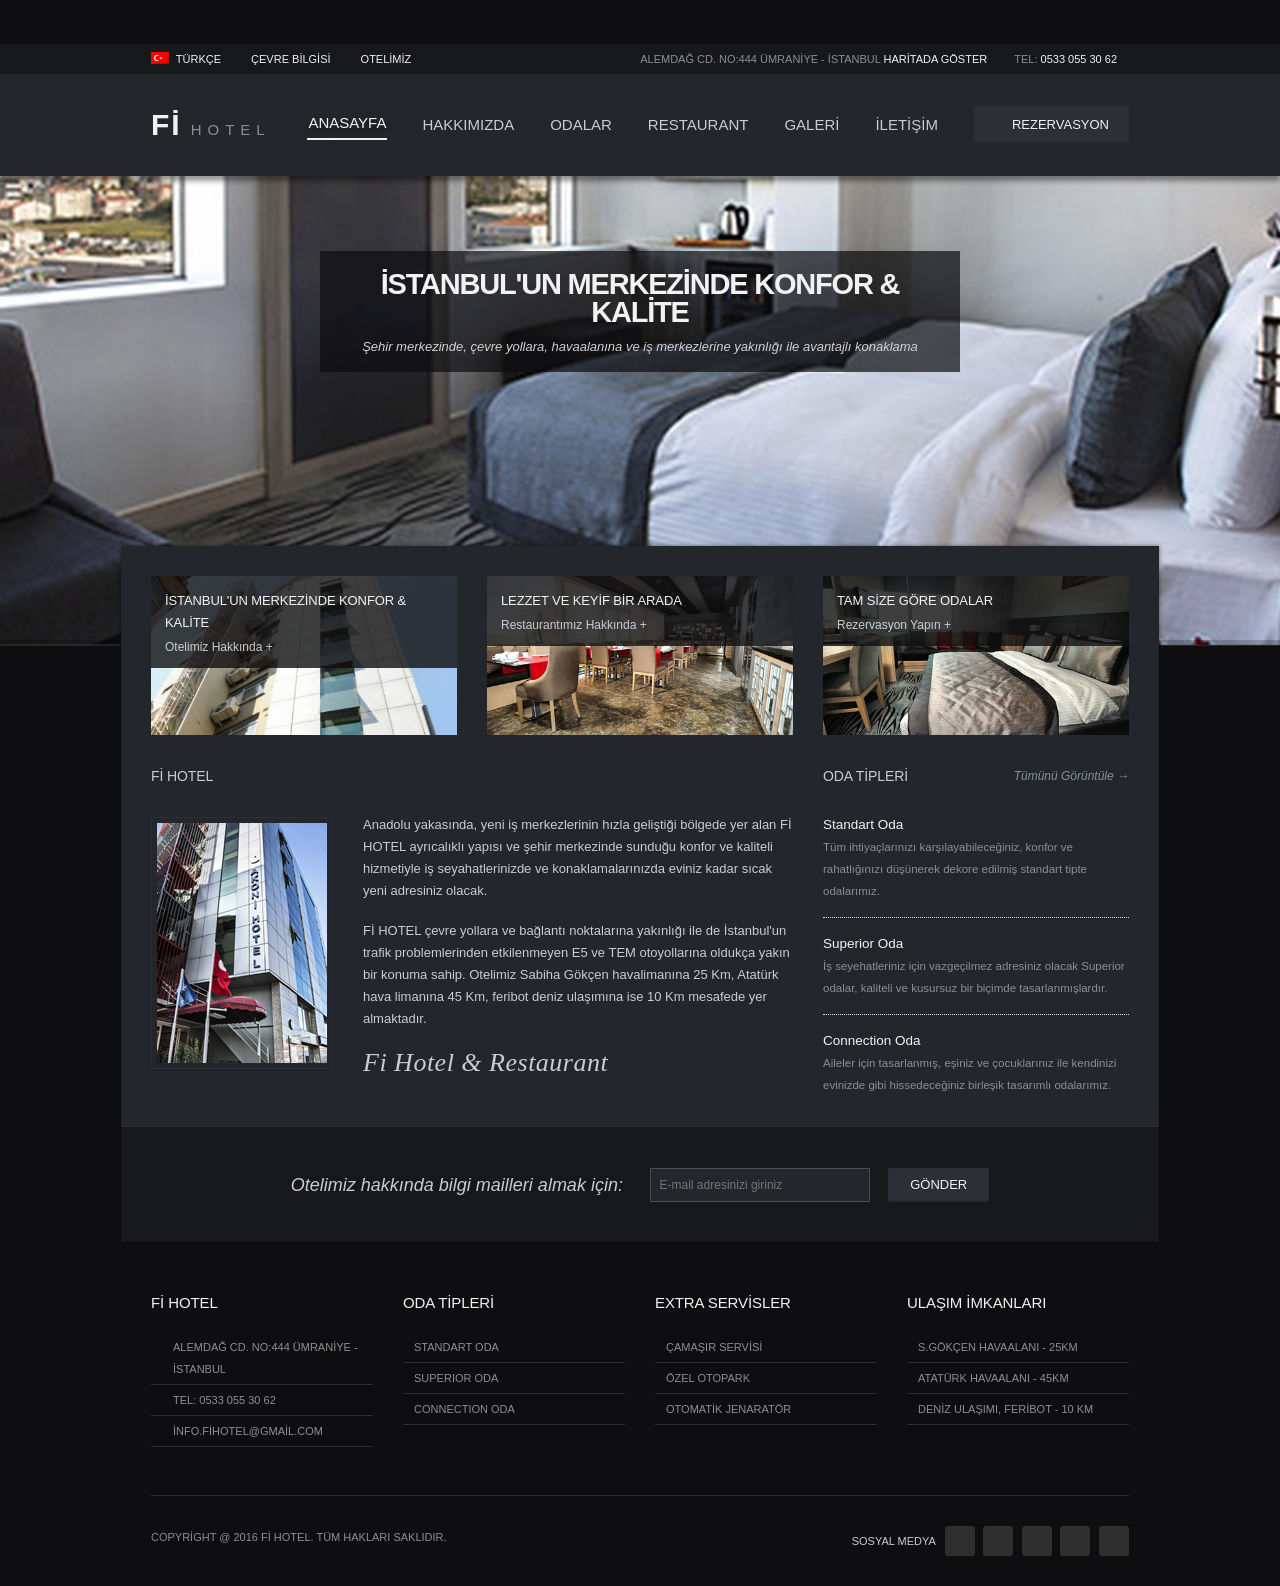
==== commit 01fffd8b: "Update contact information and links in index.html" ====
--- a/index.html
+++ b/index.html
@@ -12,11 +12,11 @@
 
 <meta http-equiv="content-language" content="TR">
 <meta http-equiv="expires" content="0"> 
-<meta name="alias" content="http://www.akonihotel.com">
-<meta name="owner" content="http://www.akonihotel.com">
-<meta name="copyright" content="©2016 http://www.akonihotel.com">
+<meta name="alias" content="https://fi-hotel.com">
+<meta name="owner" content="https://fi-hotel.com">
+<meta name="copyright" content="© 2026 Fi Hotel">
 <meta name="distribution" content="Global">
-<meta name="home_url" content="http://www.akonihotel.com"> 
+<meta name="home_url" content="https://fi-hotel.com"> 
 <meta name="robots" content="all">
 <meta name="robots" content="index">
 <meta name="robots" content="follow">
@@ -72,7 +72,7 @@
                         <div class="top-bar-right right">
                             <ul class="top-bar-contact">
                                 <li class="top-bar-address">ALEMDAĞ CD. NO:444 ÜMRANİYE - İSTANBUL <a href="iletisim.html">HARİTADA GÖSTER</a></li>
-                                <li class="top-bar-phone">TEL: <span>+90 216 461 07 00</span></li>
+                                <li class="top-bar-phone">TEL: <span>0533 055 30 62</span></li>
                                 <!-- <li class="top-bar-mail"><a href="#">Reservation@hotec.com</a></li> -->
                             </ul>
                         </div>
@@ -283,8 +283,8 @@
                                 <div class="footer-contact">
                                     <ul>
                                         <li class="f-map">ALEMDAĞ CD. NO:444 ÜMRANİYE - İSTANBUL</li>
-                                        <li class="f-phone">TEL: <span>+90 216 461 07 00</span></li>
-                                        <li class="f-mail"><a href="mailto:reservation@akonihotel.com">reservation@akonihotel.com</a></li>
+                                        <li class="f-phone">TEL: <span>0533 055 30 62</span></li>
+                                        <li class="f-mail"><a href="mailto:info.fihotel@gmail.com">info.fihotel@gmail.com</a></li>
                                     </ul>
                                 </div>
                             </div>
@@ -386,4 +386,4 @@
     <script src="./ANA_SAYFA_files/custom.js"></script>
 
 
-</body></html>+</body></html>
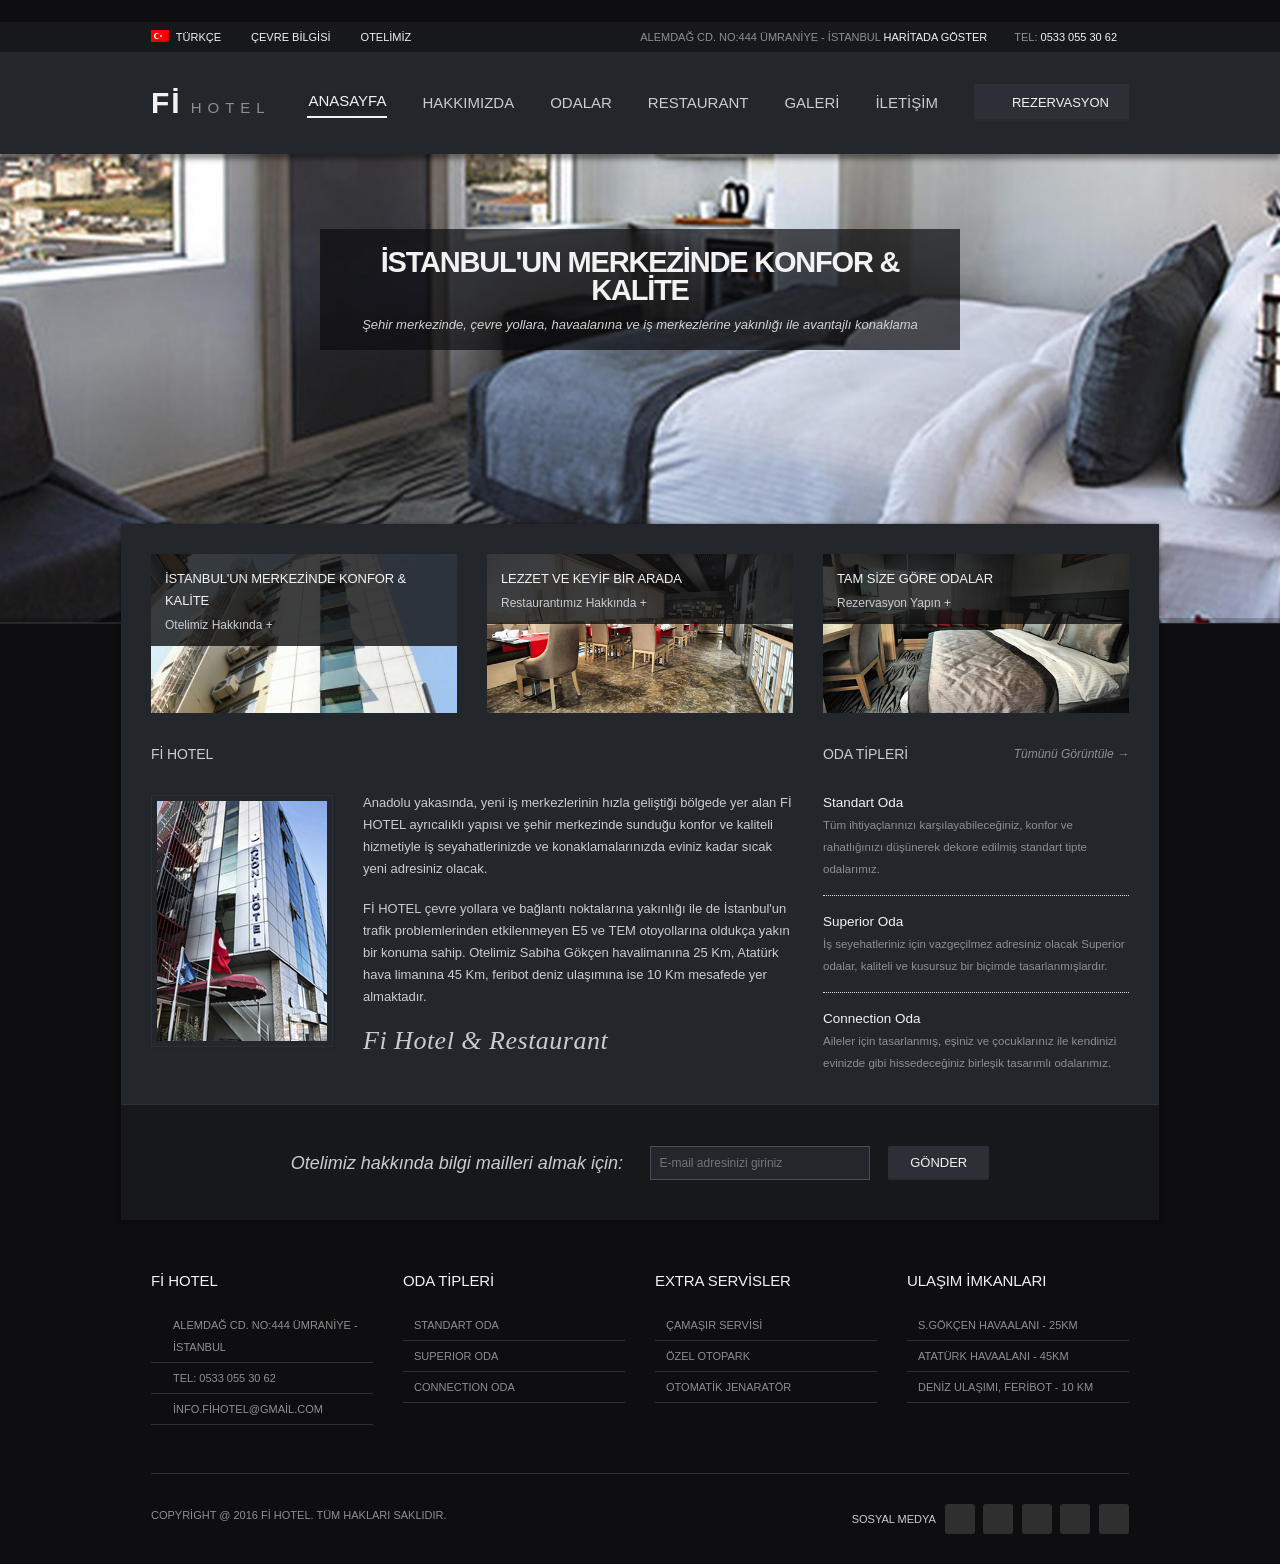
==== commit 736a32d8: "Add Google Tag Manager to index.html" ====
--- a/index.html
+++ b/index.html
@@ -1,5 +1,13 @@
 <!DOCTYPE html>
-<html class=" js inlinesvg csstransforms csstransforms3d csstransitions" lang="tr" id="ls-global"><head><meta http-equiv="Content-Type" content="text/html; charset=UTF-8"><style>body {transition: opacity ease-in 0.2s; } 
+<html class=" js inlinesvg csstransforms csstransforms3d csstransitions" lang="tr" id="ls-global"><head><meta http-equiv="Content-Type" content="text/html; charset=UTF-8">
+<!-- Google Tag Manager -->
+<script>(function(w,d,s,l,i){w[l]=w[l]||[];w[l].push({'gtm.start':
+new Date().getTime(),event:'gtm.js'});var f=d.getElementsByTagName(s)[0],
+j=d.createElement(s),dl=l!='dataLayer'?'&l='+l:'';j.async=true;j.src=
+'https://www.googletagmanager.com/gtm.js?id='+i+dl;f.parentNode.insertBefore(j,f);
+})(window,document,'script','dataLayer','GTM-5Z8JHX2G');</script>
+<!-- End Google Tag Manager -->
+<style>body {transition: opacity ease-in 0.2s; } 
 body[unresolved] {opacity: 0; display: block; overflow: hidden; position: relative; } 
 </style>
 <title>Fİ HOTEL WEB SİTESİNE HOŞGELDİNİZ</title>
@@ -25,7 +33,7 @@
 <meta name="robots" content="all">
 <meta name="revisit-after" content="7 days">
 <meta name="rating" content="general">
-<meta name="viewport" content="width=device-width,initial-scale=1.0,maximum-scale=1">
+<meta name="viewport" content="width=device-width, initial-scale=1">
 
     <link href="./ANA_SAYFA_files/css" rel="stylesheet" type="text/css">    
     <link rel="stylesheet" href="./ANA_SAYFA_files/layerslider.css">
@@ -47,6 +55,11 @@
 
 <link rel="stylesheet" href="./ANA_SAYFA_files/skin.css" type="text/css"></head>
 <body>
+<!-- Google Tag Manager (noscript) -->
+<noscript><iframe src="https://www.googletagmanager.com/ns.html?id=GTM-5Z8JHX2G"
+height="0" width="0" style="display:none;visibility:hidden"></iframe></noscript>
+<!-- End Google Tag Manager (noscript) -->
+
 
 <div class="body-outer-wrapper">
     <div id="body-wrapper" class="body-wrapper full-width-mode">
--- a/custom-colors.css
+++ b/custom-colors.css
@@ -543,4 +543,109 @@
 /* Dil bayrağı gri olmasın */
 .iclflag{
     filter: none !important;
-}+}
+
+/* =========================================================
+   16. MOBİL DÜZELTMELERİ
+   -----------------------------------------------------------
+   Telefonda taşan/bozulan öğeleri hizaya sokar.
+   Slider'ın fotoğrafı kalır, üzerindeki yazı katmanları gizlenir
+   (o katmanlar sabit piksel konumlu olduğu için dar ekranda taşıyor).
+========================================================= */
+
+/* Yatay kaymayı engelle */
+html, body{
+    overflow-x: hidden !important;
+    max-width: 100% !important;
+}
+
+@media only screen and (max-width: 767px){
+
+    /* --- Slider: alçak bir şerit hâline getir --- */
+    .slider-outer-wrapper{
+        height: 200px !important;
+        overflow: hidden !important;
+    }
+    #layerslider,
+    .ls-container,
+    .ls-inner,
+    .ls-lt-container,
+    .ls-layer,
+    .ls-lt-tile,
+    .ls-curtile,
+    .ls-nexttile{
+        width: 100% !important;
+        height: 200px !important;
+        margin: 0 !important;
+        left: 0 !important;
+        top: 0 !important;
+    }
+    .ls-bg,
+    .ls-lt-tile img,
+    .ls-curtile img,
+    .ls-nexttile img{
+        width: 100% !important;
+        height: 200px !important;
+        object-fit: cover !important;
+        margin-left: 0 !important;
+        margin-top: 0 !important;
+        left: 0 !important;
+        top: 0 !important;
+    }
+    /* Slider üzerindeki metin katmanları dar ekranda taşıyor — gizle */
+    .ls-layer .ls-s,
+    .ls-layer .ls-s2{
+        display: none !important;
+    }
+    /* Slider ok/nokta düğmeleri */
+    .ls-nav-prev, .ls-nav-next{ display: none !important; }
+
+    /* --- Görsel, harita, tablo taşmasın --- */
+    img, iframe, table, video, object, embed{
+        max-width: 100% !important;
+        height: auto !important;
+    }
+    iframe{ width: 100% !important; }
+
+    /* --- Form alanları --- */
+    /* 16px altındaki yazı iPhone'da odaklanınca sayfayı zorla büyütüyor */
+    input[type=text], input[type=password], input[type=email],
+    input[type=tel], input[type=date], select, textarea{
+        max-width: 100% !important;
+        width: 100% !important;
+        font-size: 16px !important;
+    }
+    .select-box{ max-width: 100% !important; }
+
+    /* --- Dokunma hedefleri --- */
+    #primary-nav-mobile-id li a{
+        padding: 14px 18px !important;
+        display: block !important;
+    }
+    .btn, .btn_cyan, .btn_default,
+    input[type=submit], button{
+        min-height: 46px !important;
+        line-height: 1.3 !important;
+    }
+
+    /* --- Yazı logosu üst üste binmesin --- */
+    .header-right{ clear: none !important; }
+
+    /* --- Sayfa başlık şeridi --- */
+    .titlebar-outer-wrapper{
+        background-size: cover !important;
+        background-position: center !important;
+    }
+    .titlebar-title h1{ font-size: 1.5rem !important; line-height: 1.25 !important; }
+
+    /* --- Abone formu --- */
+    .subscribe_section .subs_email_input{
+        width: 100% !important;
+        margin-bottom: 12px !important;
+    }
+    .subscribe_section label{ display: block !important; margin-bottom: 8px !important; }
+
+    /* --- Footer --- */
+    .footer-social{ display: flex !important; flex-wrap: wrap !important; gap: 8px !important; }
+    .copy-left, .copy-social{ float: none !important; width: 100% !important; }
+}
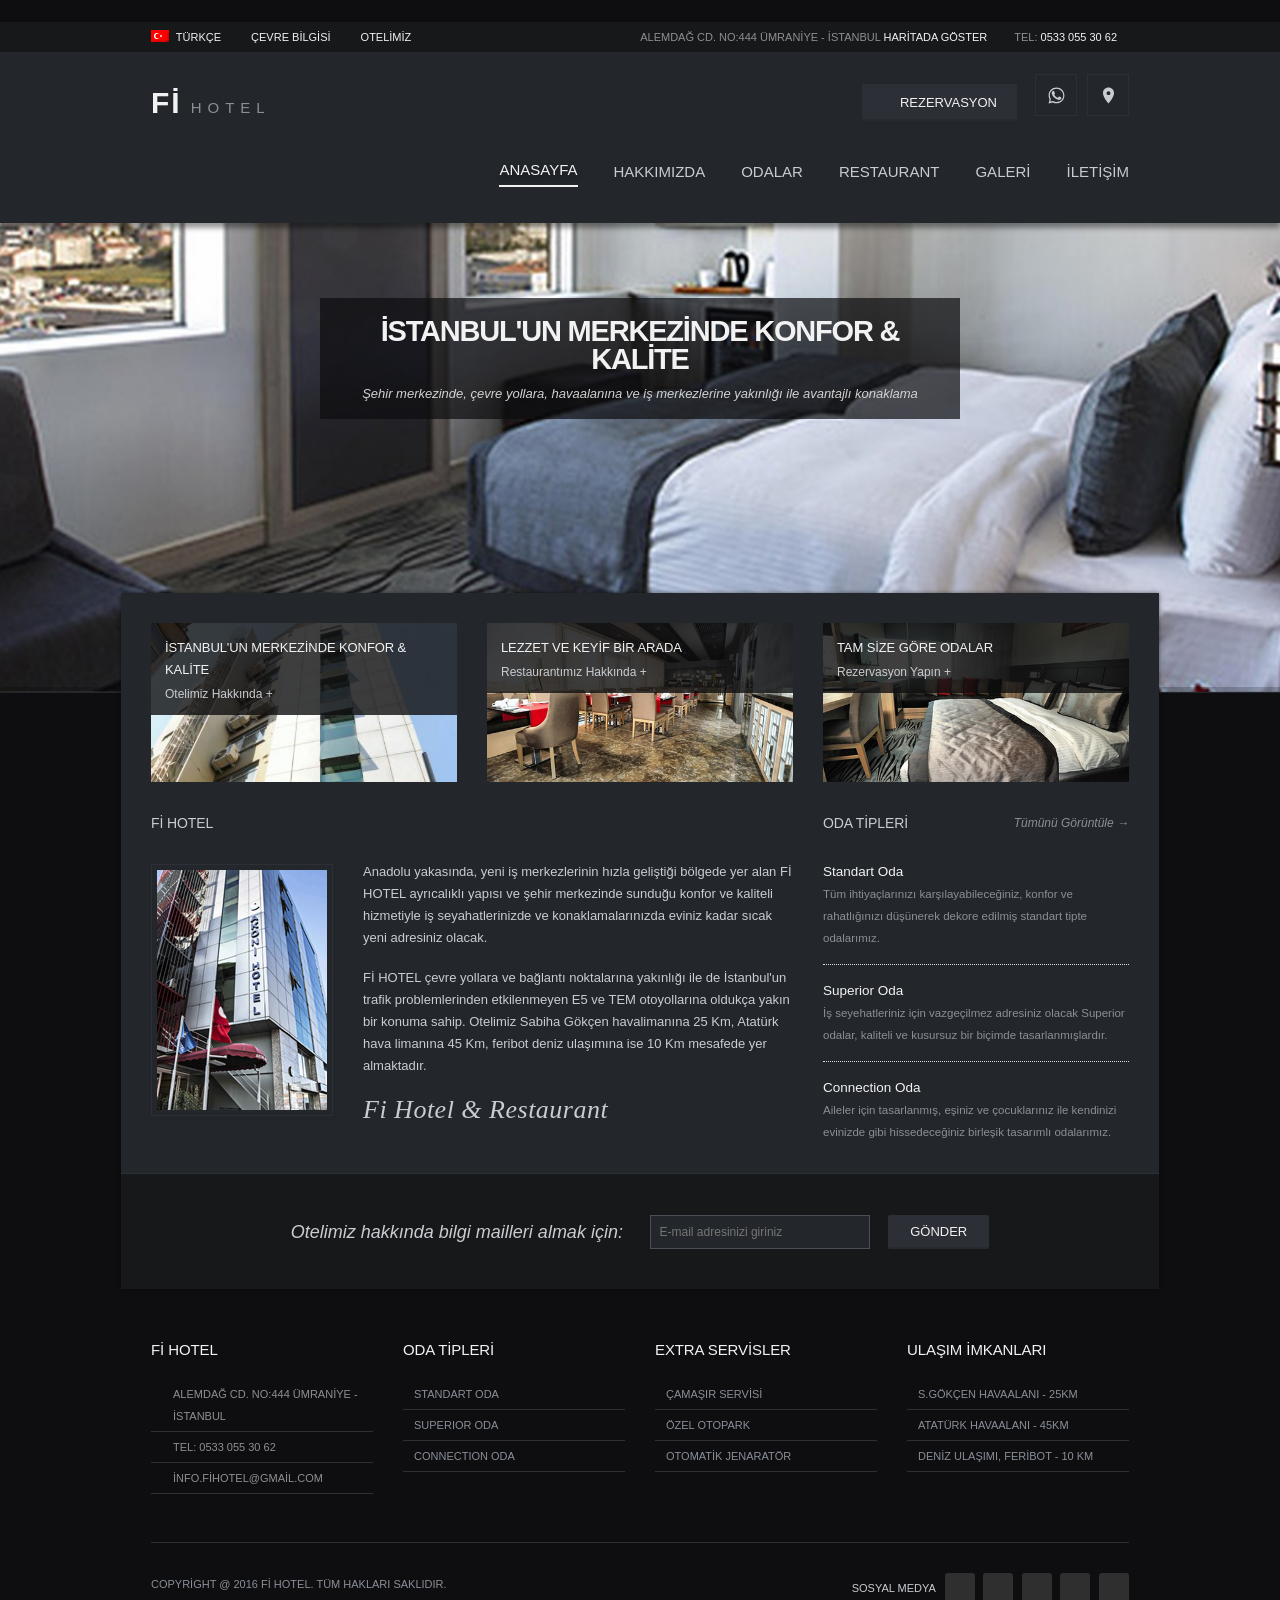
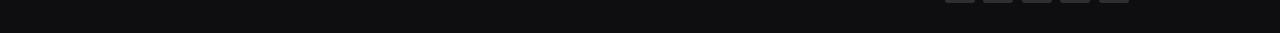
==== commit 033962c3: "Update reservation links to use WhatsApp" ====
--- a/index.html
+++ b/index.html
@@ -85,6 +85,7 @@
                         <div class="top-bar-right right">
                             <ul class="top-bar-contact">
                                 <li class="top-bar-address">ALEMDAĞ CD. NO:444 ÜMRANİYE - İSTANBUL <a href="iletisim.html">HARİTADA GÖSTER</a></li>
+                                <li class="top-bar-city"><a href="iletisim.html">Ümraniye / İstanbul</a></li>
                                 <li class="top-bar-phone">TEL: <span>0533 055 30 62</span></li>
                                 <!-- <li class="top-bar-mail"><a href="#">Reservation@hotec.com</a></li> -->
                             </ul>
@@ -103,6 +104,17 @@
                                 </div>
                             </div>
                             <div class="header-right right">
+                                <div class="quick-actions">
+  <a class="qa qa-wa" href="https://wa.me/905330553062?text=Merhaba%2C%20rezervasyon%20yapt%C4%B1rmak%20istiyorum." target="_blank" rel="noopener" aria-label="WhatsApp ile yazın" title="WhatsApp">
+    <svg viewBox="0 0 24 24" aria-hidden="true"><path d="M17.5 14.4c-.3-.2-1.8-.9-2-1-.3-.1-.5-.2-.7.1-.2.3-.7 1-.9 1.2-.2.2-.3.2-.6.1-.3-.2-1.3-.5-2.4-1.5-.9-.8-1.5-1.8-1.7-2.1-.2-.3 0-.5.1-.6l.5-.6c.1-.2.2-.3.3-.5 0-.2 0-.4-.1-.5 0-.2-.7-1.6-.9-2.2-.2-.6-.5-.5-.7-.5h-.6c-.2 0-.5.1-.8.4-.3.3-1 1-1 2.5s1.1 2.9 1.2 3.1c.1.2 2.1 3.2 5.1 4.5.7.3 1.3.5 1.7.6.7.2 1.4.2 1.9.1.6-.1 1.8-.7 2-1.4.3-.7.3-1.3.2-1.4-.1-.1-.3-.2-.6-.3zM12 2C6.5 2 2 6.5 2 12c0 1.8.5 3.4 1.3 4.9L2 22l5.2-1.3c1.4.8 3 1.2 4.8 1.2 5.5 0 10-4.5 10-10S17.5 2 12 2zm0 18.2c-1.6 0-3.1-.4-4.4-1.2l-.3-.2-3.1.8.8-3-.2-.3c-.8-1.3-1.3-2.9-1.3-4.5C3.5 7.3 7.3 3.5 12 3.5S20.5 7.3 20.5 12 16.7 20.2 12 20.2z"/></svg>
+  </a>
+  <a class="qa qa-call" href="tel:+905330553062" aria-label="Bizi arayın" title="Ara">
+    <svg viewBox="0 0 24 24" aria-hidden="true"><path d="M6.6 10.8c1.4 2.8 3.8 5.1 6.6 6.6l2.2-2.2c.3-.3.7-.4 1-.2 1.1.4 2.4.6 3.6.6.6 0 1 .4 1 1V20c0 .6-.4 1-1 1-9.4 0-17-7.6-17-17 0-.6.4-1 1-1h3.5c.6 0 1 .4 1 1 0 1.3.2 2.5.6 3.6.1.4 0 .8-.2 1l-2.3 2.2z"/></svg>
+  </a>
+  <a class="qa qa-map" href="https://www.google.com/maps/search/?api=1&query=Alemda%C4%9F%20Caddesi%20No%3A444%20%C3%9Cmraniye%20%C4%B0stanbul" target="_blank" rel="noopener" aria-label="Haritada konumumuz" title="Konum">
+    <svg viewBox="0 0 24 24" aria-hidden="true"><path d="M12 2C8.1 2 5 5.1 5 9c0 5.2 7 13 7 13s7-7.8 7-13c0-3.9-3.1-7-7-7zm0 9.5A2.5 2.5 0 1 1 12 6.5a2.5 2.5 0 0 1 0 5z"/></svg>
+  </a>
+</div>
                                 <a href="#" id="primary-nav-mobile-a" class="primary-nav-close">
                                     <span></span>
                                     MENU
@@ -115,7 +127,7 @@
                                         <li><a href="galeri.html">GALERİ</a></li>
                                         <li><a href="iletisim.html">İLETİŞİM</a></li>
                                     </ul></nav>
-                                <a href="rezervasyon.html" class="btn btn_cyan"><i class="date_icon"></i>REZERVASYON</a>
+                                <a href="https://wa.me/905330553062?text=Merhaba%2C%20rezervasyon%20yapt%C4%B1rmak%20istiyorum." target="_blank" rel="noopener" class="btn btn_cyan"><i class="date_icon"></i>REZERVASYON</a>
                                 <nav id="primary-nav-id" class="primary-nav slideMenu">
                                     <ul>
                                         <li class="current-menu-item"><a href="index.html" class="">ANASAYFA</a></li>
@@ -207,7 +219,7 @@
                                                 <div class="banner-item">
                                                     <div class="banner-details">
                                                         <h3 class="banner-title"> TAM SİZE GÖRE ODALAR</h3>
-                                                        <a href="rezervasyon.html" class="banner-more">Rezervasyon Yapın +</a>
+                                                        <a href="https://wa.me/905330553062?text=Merhaba%2C%20rezervasyon%20yapt%C4%B1rmak%20istiyorum." target="_blank" rel="noopener" class="banner-more">Rezervasyon Yapın +</a>
                                                     </div>
                                                     <img class="banner-image" src="./ANA_SAYFA_files/main_alt_03.jpg" alt="">
                                                 </div>
--- a/custom-colors.css
+++ b/custom-colors.css
@@ -649,3 +649,97 @@
     .footer-social{ display: flex !important; flex-wrap: wrap !important; gap: 8px !important; }
     .copy-left, .copy-social{ float: none !important; width: 100% !important; }
 }
+
+/* =========================================================
+   17. HIZLI ERİŞİM İKONLARI (WhatsApp / Ara / Konum)
+   -----------------------------------------------------------
+   HTML tarafında .header-right içinde, MENU düğmesinin üstünde
+   duran .quick-actions bloğunu biçimlendirir.
+   Arama ikonu SADECE mobilde görünür (masaüstünde tel: çalışmaz).
+========================================================= */
+
+.quick-actions{
+    display: flex;
+    align-items: center;
+    gap: 10px;
+    float: right;
+    margin: 22px 0 0 18px;
+}
+.quick-actions .qa{
+    display: inline-flex;
+    align-items: center;
+    justify-content: center;
+    width: 40px;
+    height: 40px;
+    border: 1px solid var(--akoni-anthracite-2);
+    color: var(--akoni-gray-light);
+    background: transparent;
+    transition: background .25s ease, border-color .25s ease, color .25s ease;
+}
+.quick-actions .qa svg{
+    width: 19px;
+    height: 19px;
+    fill: currentColor;
+    display: block;
+}
+.quick-actions .qa:hover{
+    background: var(--akoni-anthracite-2);
+    border-color: var(--akoni-gray-dark);
+    color: var(--akoni-white) !important;
+}
+
+/* Masaüstünde arama ikonu gizli */
+.quick-actions .qa-call{ display: none; }
+
+/* Üst bardaki kısa şehir satırı sadece mobilde */
+.top-bar-city{ display: none !important; }
+
+@media only screen and (max-width: 767px){
+
+    /* Uzun adres gizli, kısa şehir satırı görünür */
+    .top-bar-address{ display: none !important; }
+    .top-bar-city{
+        display: block !important;
+        text-align: center !important;
+        padding: 2px 0 !important;
+    }
+    .top-bar-city a{
+        color: var(--akoni-gray-light) !important;
+        letter-spacing: .04em;
+    }
+    /* Üst bar mobilde tümüyle görünsün ve ortalansın */
+    .top-bar-right{
+        display: block !important;
+        float: none !important;
+        width: 100% !important;
+    }
+    .top-bar-contact{
+        text-align: center !important;
+        margin: 0 !important;
+        padding: 0 !important;
+    }
+    .top-bar-contact li{
+        float: none !important;
+        display: block !important;
+        margin: 0 !important;
+        padding: 2px 0 !important;
+    }
+
+    /* İkonlar logo ile MENU arasında, ortada */
+    .quick-actions{
+        float: none !important;
+        justify-content: center !important;
+        margin: 14px 0 16px !important;
+        gap: 14px !important;
+    }
+    .quick-actions .qa{
+        width: 46px !important;
+        height: 46px !important;
+    }
+    .quick-actions .qa svg{
+        width: 21px !important;
+        height: 21px !important;
+    }
+    /* Mobilde arama ikonu görünür */
+    .quick-actions .qa-call{ display: inline-flex !important; }
+}
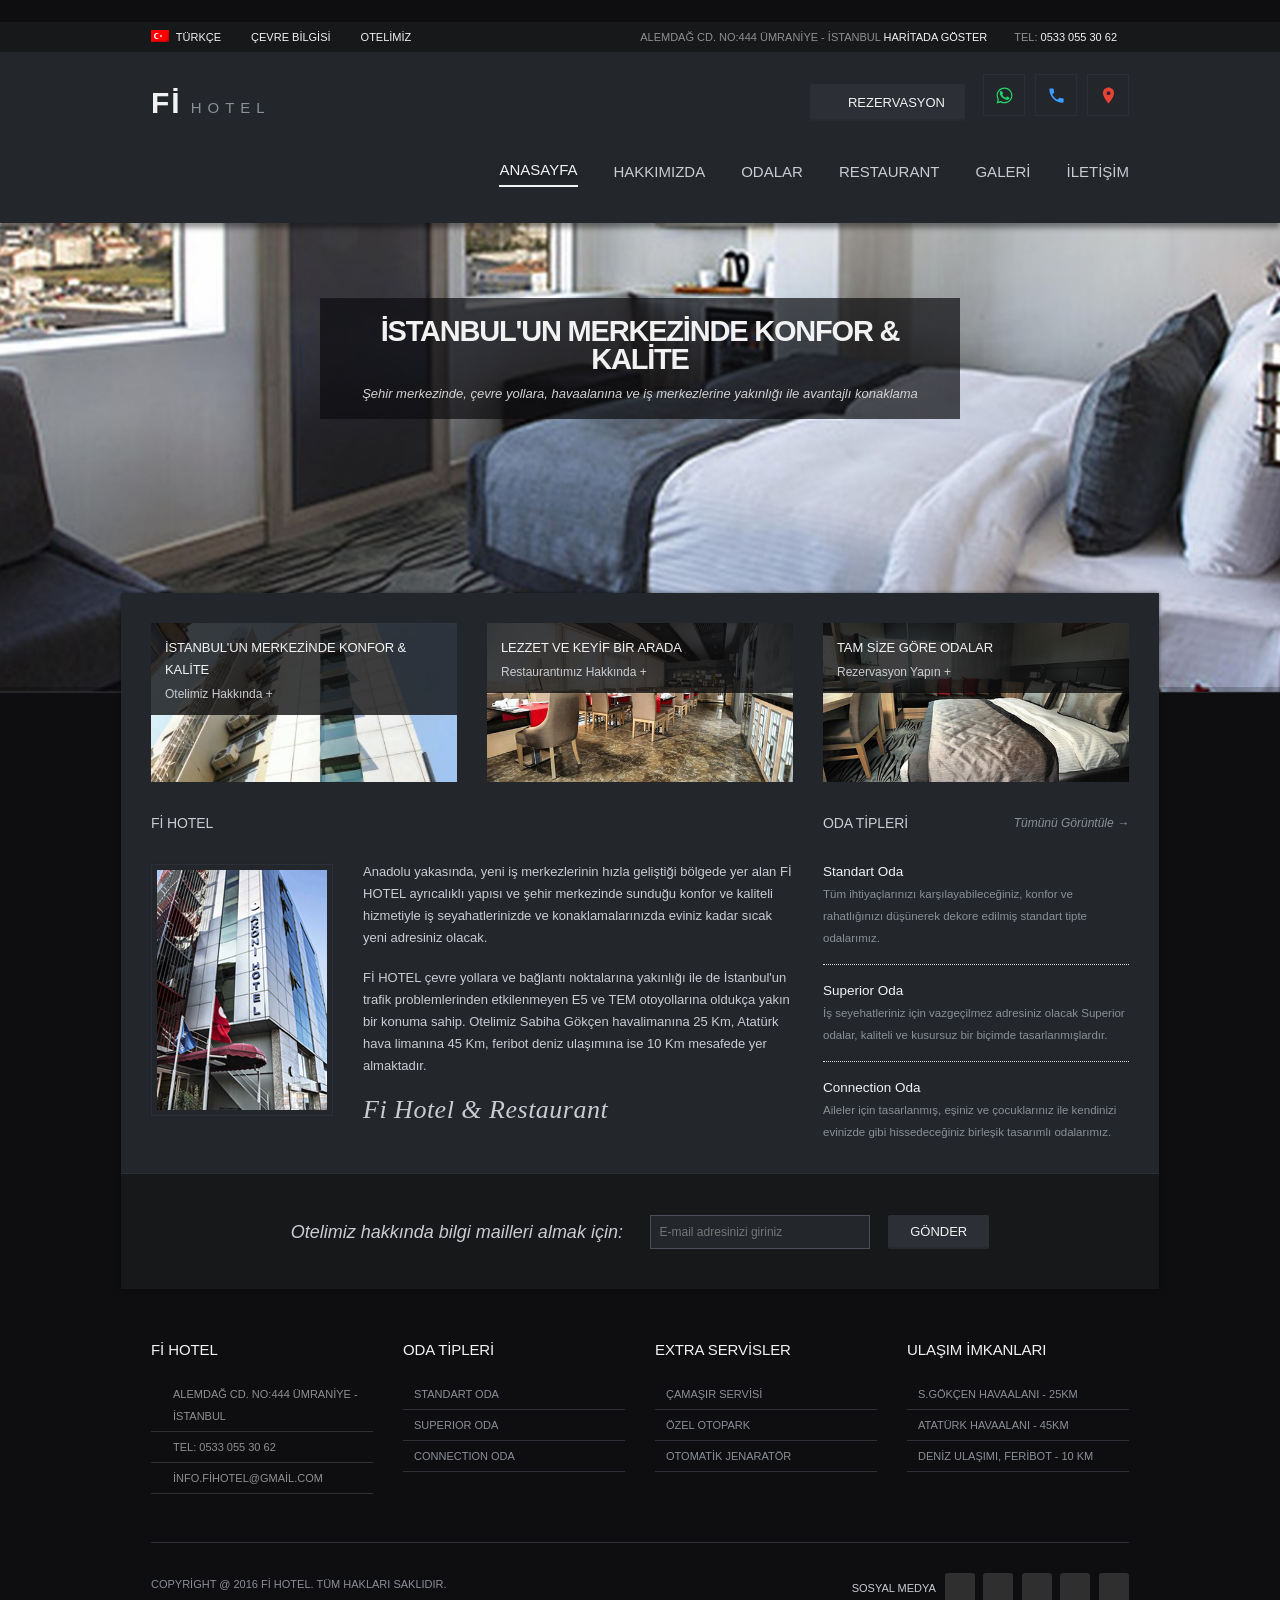
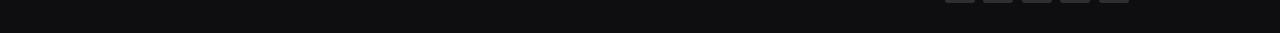
==== commit b7c67575: "Update index.html" ====
--- a/index.html
+++ b/index.html
@@ -104,15 +104,15 @@
                                 </div>
                             </div>
                             <div class="header-right right">
-                                <div class="quick-actions">
-  <a class="qa qa-wa" href="https://wa.me/905330553062?text=Merhaba%2C%20rezervasyon%20yapt%C4%B1rmak%20istiyorum." target="_blank" rel="noopener" aria-label="WhatsApp ile yazın" title="WhatsApp">
-    <svg viewBox="0 0 24 24" aria-hidden="true"><path d="M17.5 14.4c-.3-.2-1.8-.9-2-1-.3-.1-.5-.2-.7.1-.2.3-.7 1-.9 1.2-.2.2-.3.2-.6.1-.3-.2-1.3-.5-2.4-1.5-.9-.8-1.5-1.8-1.7-2.1-.2-.3 0-.5.1-.6l.5-.6c.1-.2.2-.3.3-.5 0-.2 0-.4-.1-.5 0-.2-.7-1.6-.9-2.2-.2-.6-.5-.5-.7-.5h-.6c-.2 0-.5.1-.8.4-.3.3-1 1-1 2.5s1.1 2.9 1.2 3.1c.1.2 2.1 3.2 5.1 4.5.7.3 1.3.5 1.7.6.7.2 1.4.2 1.9.1.6-.1 1.8-.7 2-1.4.3-.7.3-1.3.2-1.4-.1-.1-.3-.2-.6-.3zM12 2C6.5 2 2 6.5 2 12c0 1.8.5 3.4 1.3 4.9L2 22l5.2-1.3c1.4.8 3 1.2 4.8 1.2 5.5 0 10-4.5 10-10S17.5 2 12 2zm0 18.2c-1.6 0-3.1-.4-4.4-1.2l-.3-.2-3.1.8.8-3-.2-.3c-.8-1.3-1.3-2.9-1.3-4.5C3.5 7.3 7.3 3.5 12 3.5S20.5 7.3 20.5 12 16.7 20.2 12 20.2z"/></svg>
+                                <div class="quick-actions" style="display:flex;align-items:center;gap:10px;">
+  <a class="qa qa-wa" style="display:inline-flex;align-items:center;justify-content:center;width:40px;height:40px;color:#25D366;" href="https://wa.me/905330553062?text=Merhaba%2C%20rezervasyon%20yapt%C4%B1rmak%20istiyorum." target="_blank" rel="noopener" aria-label="WhatsApp ile yazın" title="WhatsApp">
+    <svg viewBox="0 0 24 24" width="19" height="19" fill="currentColor" aria-hidden="true"><path d="M17.5 14.4c-.3-.2-1.8-.9-2-1-.3-.1-.5-.2-.7.1-.2.3-.7 1-.9 1.2-.2.2-.3.2-.6.1-.3-.2-1.3-.5-2.4-1.5-.9-.8-1.5-1.8-1.7-2.1-.2-.3 0-.5.1-.6l.5-.6c.1-.2.2-.3.3-.5 0-.2 0-.4-.1-.5 0-.2-.7-1.6-.9-2.2-.2-.6-.5-.5-.7-.5h-.6c-.2 0-.5.1-.8.4-.3.3-1 1-1 2.5s1.1 2.9 1.2 3.1c.1.2 2.1 3.2 5.1 4.5.7.3 1.3.5 1.7.6.7.2 1.4.2 1.9.1.6-.1 1.8-.7 2-1.4.3-.7.3-1.3.2-1.4-.1-.1-.3-.2-.6-.3zM12 2C6.5 2 2 6.5 2 12c0 1.8.5 3.4 1.3 4.9L2 22l5.2-1.3c1.4.8 3 1.2 4.8 1.2 5.5 0 10-4.5 10-10S17.5 2 12 2zm0 18.2c-1.6 0-3.1-.4-4.4-1.2l-.3-.2-3.1.8.8-3-.2-.3c-.8-1.3-1.3-2.9-1.3-4.5C3.5 7.3 7.3 3.5 12 3.5S20.5 7.3 20.5 12 16.7 20.2 12 20.2z"/></svg>
   </a>
-  <a class="qa qa-call" href="tel:+905330553062" aria-label="Bizi arayın" title="Ara">
-    <svg viewBox="0 0 24 24" aria-hidden="true"><path d="M6.6 10.8c1.4 2.8 3.8 5.1 6.6 6.6l2.2-2.2c.3-.3.7-.4 1-.2 1.1.4 2.4.6 3.6.6.6 0 1 .4 1 1V20c0 .6-.4 1-1 1-9.4 0-17-7.6-17-17 0-.6.4-1 1-1h3.5c.6 0 1 .4 1 1 0 1.3.2 2.5.6 3.6.1.4 0 .8-.2 1l-2.3 2.2z"/></svg>
+  <a class="qa qa-call" style="display:inline-flex;align-items:center;justify-content:center;width:40px;height:40px;color:#3B9DFF;" href="tel:+905330553062" aria-label="Bizi arayın" title="Ara">
+    <svg viewBox="0 0 24 24" width="19" height="19" fill="currentColor" aria-hidden="true"><path d="M6.6 10.8c1.4 2.8 3.8 5.1 6.6 6.6l2.2-2.2c.3-.3.7-.4 1-.2 1.1.4 2.4.6 3.6.6.6 0 1 .4 1 1V20c0 .6-.4 1-1 1-9.4 0-17-7.6-17-17 0-.6.4-1 1-1h3.5c.6 0 1 .4 1 1 0 1.3.2 2.5.6 3.6.1.4 0 .8-.2 1l-2.3 2.2z"/></svg>
   </a>
-  <a class="qa qa-map" href="https://www.google.com/maps/search/?api=1&query=Alemda%C4%9F%20Caddesi%20No%3A444%20%C3%9Cmraniye%20%C4%B0stanbul" target="_blank" rel="noopener" aria-label="Haritada konumumuz" title="Konum">
-    <svg viewBox="0 0 24 24" aria-hidden="true"><path d="M12 2C8.1 2 5 5.1 5 9c0 5.2 7 13 7 13s7-7.8 7-13c0-3.9-3.1-7-7-7zm0 9.5A2.5 2.5 0 1 1 12 6.5a2.5 2.5 0 0 1 0 5z"/></svg>
+  <a class="qa qa-map" style="display:inline-flex;align-items:center;justify-content:center;width:40px;height:40px;color:#EA4335;" href="https://www.google.com/maps/search/?api=1&query=Alemda%C4%9F%20Caddesi%20No%3A444%20%C3%9Cmraniye%20%C4%B0stanbul" target="_blank" rel="noopener" aria-label="Haritada konumumuz" title="Konum">
+    <svg viewBox="0 0 24 24" width="19" height="19" fill="currentColor" aria-hidden="true"><path d="M12 2C8.1 2 5 5.1 5 9c0 5.2 7 13 7 13s7-7.8 7-13c0-3.9-3.1-7-7-7zm0 9.5A2.5 2.5 0 1 1 12 6.5a2.5 2.5 0 0 1 0 5z"/></svg>
   </a>
 </div>
                                 <a href="#" id="primary-nav-mobile-a" class="primary-nav-close">
--- a/custom-colors.css
+++ b/custom-colors.css
@@ -672,10 +672,14 @@
     width: 40px;
     height: 40px;
     border: 1px solid var(--akoni-anthracite-2);
-    color: var(--akoni-gray-light);
     background: transparent;
-    transition: background .25s ease, border-color .25s ease, color .25s ease;
-}
+    transition: background .25s ease, border-color .25s ease, transform .2s ease;
+}
+
+/* Her ikon kendi marka rengiyle */
+.quick-actions .qa-wa{   color: #25D366 !important; }  /* WhatsApp yeşili */
+.quick-actions .qa-call{ color: #3B9DFF !important; }  /* telefon mavisi  */
+.quick-actions .qa-map{  color: #EA4335 !important; }  /* harita kırmızısı */
 .quick-actions .qa svg{
     width: 19px;
     height: 19px;
@@ -685,7 +689,7 @@
 .quick-actions .qa:hover{
     background: var(--akoni-anthracite-2);
     border-color: var(--akoni-gray-dark);
-    color: var(--akoni-white) !important;
+    transform: translateY(-2px);
 }
 
 /* Masaüstünde arama ikonu gizli */
